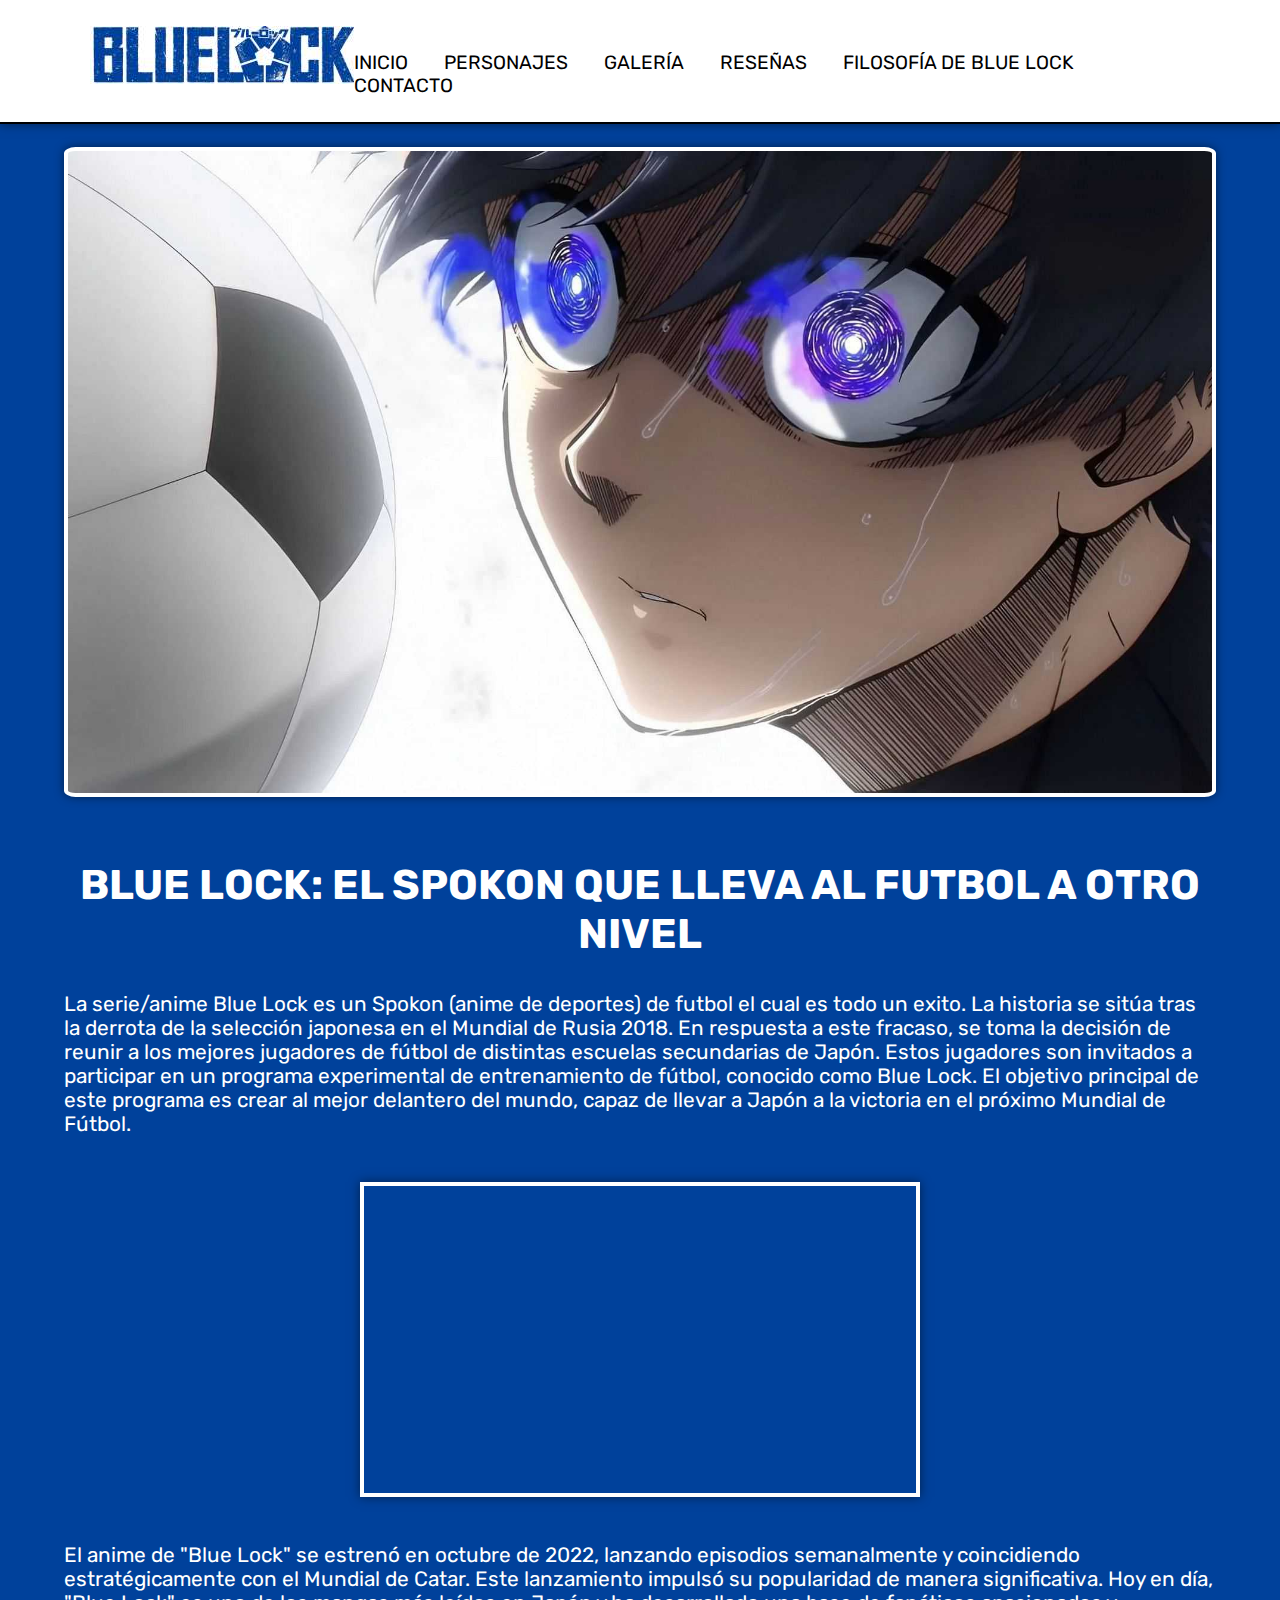
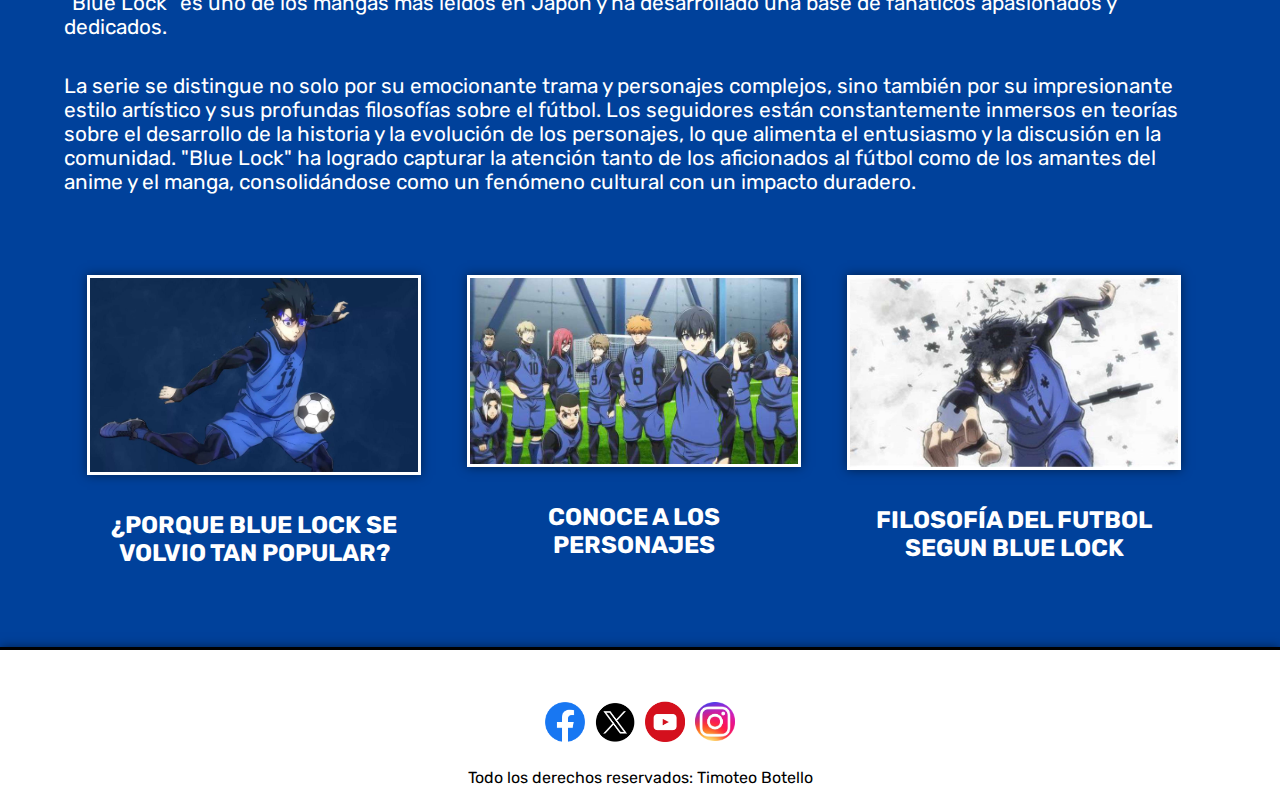
==== index.html @ 373f9c10 "2.7.3" ====
<!DOCTYPE html>
<html lang="es">
<head>
    <meta charset="UTF-8">
    <meta http-equiv="X-UA-Compatible" content="IE=edge">
    <meta name="viewport" content="width=device-width, initial-scale=1.0">
    <link href="https://fonts.googleapis.com/css2?family=Rubik&display=swap" rel="stylesheet">
    <link rel="stylesheet" href="https://cdnjs.cloudflare.com/ajax/libs/font-awesome/4.7.0/css/font-awesome.min.css">
    <link rel="stylesheet" href="css/estilos.css">
    <link rel="shortcut icon" href="./images/favicon.ico">
    <title>Blue Lock</title>
</head>
<body>
    <header>
        <div>
            <a href="index.html"><img src="images/Blue_lock_logo.jpg" alt="Logo Blue Lock"></a>
        </div>
        <a href="javascript:void(0);" class="icon" onclick="myFunction()"><i class="fa fa-bars"></i></a>
        <nav id="menu_bar" >
            <ul class="">
                <li><a href="index.html">Inicio</a></li>
                <li><a href="personajes.html">Personajes</a></li>
                <li><a href="galeria.html">Galería</a></li>
                <li><a href="resenas.html">Reseñas</a></li>
                <li><a href="filosofiabluelock.html">Filosofía de Blue Lock</a></li>
                <li><a href="contacto.html">Contacto</a></li>
            </ul>
        </nav>
    </header>
    <section>
        <article class="principal">
            <div>
                
            </div>
        </article>
        <h1>BLUE LOCK: EL SPOKON QUE LLEVA AL FUTBOL A OTRO NIVEL</h1>
        
        <article>
            <p class="texto_principal">La serie/anime Blue Lock es un Spokon (anime de deportes) de futbol el cual es todo un exito. La historia se sitúa tras la derrota de la selección japonesa en el Mundial de Rusia 2018. En respuesta a este fracaso, se toma la decisión de reunir a los mejores jugadores de fútbol de distintas escuelas secundarias de Japón. Estos jugadores son invitados a participar en un programa experimental de entrenamiento de fútbol, conocido como Blue Lock. El objetivo principal de este programa es crear al mejor delantero del mundo, capaz de llevar a Japón a la victoria en el próximo Mundial de Fútbol.</p>
        </article>

        <div class="trailer">
            <iframe width="560" height="315" src="https://www.youtube.com/embed/zZNHG3jP8a0?si=mH6N3U-dFlSuNurI" title="YouTube video player" frameborder="0" allow="accelerometer; autoplay; clipboard-write; encrypted-media; gyroscope; picture-in-picture; web-share" referrerpolicy="strict-origin-when-cross-origin" allowfullscreen></iframe>
        </div>

        <article>
            <p class="texto_secundario">El anime de "Blue Lock" se estrenó en octubre de 2022, lanzando episodios semanalmente y coincidiendo estratégicamente con el Mundial de Catar. Este lanzamiento impulsó su popularidad de manera significativa. Hoy en día, "Blue Lock" es uno de los mangas más leídos en Japón y ha desarrollado una base de fanáticos apasionados y dedicados.</p>

            <p class="texto_secundario">La serie se distingue no solo por su emocionante trama y personajes complejos, sino también por su impresionante estilo artístico y sus profundas filosofías sobre el fútbol. Los seguidores están constantemente inmersos en teorías sobre el desarrollo de la historia y la evolución de los personajes, lo que alimenta el entusiasmo y la discusión en la comunidad.

            "Blue Lock" ha logrado capturar la atención tanto de los aficionados al fútbol como de los amantes del anime y el manga, consolidándose como un fenómeno cultural con un impacto duradero.    
            </p>
        </article>

        <article class="secundario">
            <div>
                <a href="resenas.html">
                    <img src="images/Isagi_Yoichi_pateando.jpg" alt="Isagi Yoichi pateando un balon de futbol.">
                    <h4>¿Porque Blue Lock se volvio tan popular?</h4>
                </a>
            </div>
            <div>
                <a href="personajes.html">
                    <img src="images/Equipo_Z.jpg" alt="El Equipo Z de Blue Lock completo.">
                    <h4>Conoce a los personajes</h4>
                </a>
            </div>
            <div>
                <a href="filosofiabluelock.html">
                    <img src="images/Isagi_rompecabezas.jpg" alt="Isagi Yoichi resolviendo su rompecabezas mental">
                    <h4>Filosofía del futbol segun Blue Lock</h4>
                </a>
            </div>
        </article>
    </section>
    <footer>
        <a href="https://www.facebook.com/groups/487304850146286/" target="_blank">
            <img src="images/redes/facebook.png" alt="Facebook">
        </a>
        <a href="https://x.com/bluelock_pr" target="_blank">
            <img src="images/redes/X.png" alt="Twitter">
        </a>
        <a href="https://www.youtube.com/watch?v=0bR8i-__Jtg" target="_blank">
            <img src="images/redes/youtube.png" alt="Youtube">
        </a>
        <a href="https://www.instagram.com/bluelockoffical/?hl=es" target="_blank">
            <img src="images/redes/instagram.png" alt="Instagram">
        </a>
        
        <div class="derecho_autor">
            <p>Todo los derechos reservados: Timoteo Botello</p>
        </div>
    </footer>
    <script type="text/javascript">
        function myFunction() {
          var x = document.getElementById("menu_bar");
          if (x.className === "") {
            x.className += " responsive";
          } else {
            x.className = "";
          }
        }
    </script>
</body>
</html>
---- css/estilos.css ----
* {
	padding: 0px;
	margin: 0px;
	box-sizing: border-box;
}
body{
	font-family: 'Rubik', sans-serif;
	background-color: #00419B;
	
}
header{
	padding-top: 2%;
	padding-right: 7%;
	padding-bottom: 2%;
	padding-left: 7%;
	width: 100%;
	height: 80%;
	margin: 0 auto;
	display: flex;
	justify-content: space-between;
	background-color: #ffffff;
	border-block-end: 2px solid rgb(0, 0, 0); 
    box-shadow: 0 0 10px rgba(0, 0, 0, 0.5);
}	

nav ul{
	margin-top: 3%;
}

nav ul li{
	display: inline-block;
}


nav ul li a{
	font-size: 1.2rem;
	padding-right: 2rem;
	text-transform: uppercase;
}
nav ul li a:hover{
	text-decoration: underline;
	font-weight: 800;
}
a{
	text-decoration: none;
	color: #000000;
}
.icon { display: none; }
section{
	max-width: 1300px;
	width: 90%;
	margin-left: auto;
	margin-right: auto;
	color: #ffffff;
}
.principal{
	width: 100%;
	height: 650px;
	margin: 2% auto;
	background-image: url(../images/Blue_Lock_fondo.jpg);
	background-size: cover;
	background-repeat: no-repeat;
	display: flex;
	justify-content: center;
	align-items: center;
	color:#000;
	border: 4px solid white; 
    box-shadow: 0 0 10px rgba(0, 0, 0, 0.5);
	border-radius: 1%;

	
}
/*.principal div h2{
	display: none;

}*/

h1{
	font-size: 2.6rem;
	text-align: center;
	margin-top: 1.5em;
}

.texto_principal{
	font-size: 1.3rem;
	margin: 3% auto;
}

.trailer {
	display: flex;
	justify-content: center;
	align-items: center;
	
}

.trailer iframe {
	margin: 1% auto;
	width: 560px; 
	height: 315px; 
	border: 4px solid white; 
    box-shadow: 0 0 10px rgba(0, 0, 0, 0.5);
	
}


.texto_secundario{
	font-size: 1.3rem;
	margin: 3% auto;
}

.secundario{
	margin: 5% auto;
	display: flex;
}

.secundario div{
	width: 33%;
	padding: 2%;
	text-align: center;
	
	
}
.secundario div a img{
	width: 100%;
	margin-bottom: 2rem;
	height: auto; 
    object-fit: cover; 
    max-height: 200px;
	border: 3px solid white; 
    box-shadow: 0 0 10px rgba(0, 0, 0, 0.5);
	
}

.secundario div a img:hover{
	opacity: 1;
	border: 3px solid rgb(2, 2, 2); 
    box-shadow: 0 0 10px rgba(0, 0, 0, 0.5);
}

.galeria{
	margin: 5% auto;
	display: flex;
	flex-wrap: wrap;
	justify-content: center;
	gap: 0.5%;
}

.galeria a {
    flex: 1 1 23%;
    margin: 0.5%; /* Margen para dar espacio entre las imágenes */
    box-sizing: border-box; 
    text-align: center;
    max-width: 23%; 
}

.galeria a img {
    width: 100%;
    height: auto;
    object-fit: cover;
    max-height: 300px; 
    border: 3px solid white;
    box-shadow: 0 0 10px rgba(0, 0, 0, 0.5);
}

.galeria a img:hover{
	opacity: 1;
	border: 3px solid rgb(2, 2, 2); 
    box-shadow: 0 0 10px rgba(0, 0, 0, 0.5);
}

h4{
	font-size: 1.5rem;
	text-transform: uppercase;
	color: #ffffff;
}

.personaje {
	overflow: auto;
	border: 3px solid rgb(2, 2, 2); 
    box-shadow: 0 0 10px rgba(0, 0, 0, 0.5);
	padding: 2%;
	background-color: white;
	color: #000;
	margin-bottom: 5%;
	border-radius: 1%;
}

.personaje:hover{
	transform: scale(0.99);
	opacity: 1;
	border: 4px solid rgb(0, 0, 0); 
    box-shadow: 0 0 7px rgb(239, 239, 239);
	border-radius: 1%;
}

.personaje h2{
	margin-bottom: 1%;
	font-size: 1.8rem;
}

.personaje img {
	float: right;
	max-width: 50%; 
	height: auto;
	margin-left: 4%; 
	margin-bottom: 4% ;
	border: 2px solid rgb(0, 0, 0); 
	border-radius: 1%;
}

.personaje p {
	text-align: left;
	font-size: 1.2rem;
}

.cara_imagen {
	display: flex;
	margin: 4% auto;
	align-items: center;
	justify-content: center;
}


.cara_imagen  img {
	width: 50%;
	margin-bottom: 2rem;
	height: auto; 
    object-fit: cover; 
   	max-height: 20%;
	border: 3px solid rgb(255, 255, 255); 
    box-shadow: 0 0 10px rgba(0, 0, 0, 0.5);
}

.valoracion {
	/*width: 85%;*/
	height: auto;
	border: 3px solid rgb(2, 2, 2); 
    box-shadow: 0 0 10px rgba(0, 0, 0, 0.5);
	padding: 1%;
	background-color: white;
	color: #000;
	margin-bottom: 5%;
	border-radius: 1%;
	margin-top: 1%;
	margin-bottom: 4%;
}

.contenedor {
    display: flex;
    align-items: center; 
}

.valoracion img {
    max-width: 15%; 
    height: auto;
    margin-right: 0.9rem;
	margin-top: -0.9rem;
}

.texto {
    display: flex;
    flex-direction: column; 
    flex: 1;
}

.critico {
    margin-bottom: 1%; /* Elimina los márgenes predeterminados */
}

.texto p {
	font-size: 1.1rem;
}

.autor {
    margin-top: 1%; 

}

.subtitulo{
	font-size: 1.8rem;
}

.centrado{
	text-align: center;
	font-size: 1.8rem;
}

strong{
	color: #000000;
}

.creadores{
	text-decoration: underline;
	
}

footer{
	width: 100%;
	height: 150px;
	display: flex;
	justify-content: center;
	align-items: center;
	background-color: #ffffff;
	border-top: 3px solid rgb(0, 0, 0); 
    box-shadow: 0 0 10px rgba(0, 0, 0, 0.5);
	padding: 20px;
	position: relative;
}


footer a {
    margin: 0 5px ; 
}

footer img{
	max-width: 2.5rem;
	width: 100%;
	height: auto;
	margin-right: .5%;
	
}



footer img:hover {
	transform: scale(1.4);
}

.arreglo_footer img{
	max-width: 2.5rem;
	width: 100%;
	height: 40px;
	margin-right: .5%;
}

.derecho_autor {
    position: absolute;
    bottom: 10px; 
    left: 50%; 
    text-align: center; 
    width: 100%; 
    margin-left: -50%; 
}



.form{
	width:100%;
	height:440px;
	background:#e6e6e6;
	border-radius:8px;
	box-shadow:0 0 40px -10px #000;
	margin:calc(1vh) auto;
	padding:10px 30px;
	box-sizing:border-box;
	font-family:'Montserrat',sans-serif;
	font-size: 14px;
	position:relative
}

h3.contacto{
	margin:10px 0;
	padding-bottom:10px;
	width:150px;
	color:#78788c;
	border-bottom:3px solid #78788c;
	font-size: large;
}

input{
	width:100%;
	margin-top: 30px;
	padding:10px;
	box-sizing:border-box;
	background:none;
	outline:none;
	resize:none;
	border:0;
	transition:all .3s;
	border-bottom:2px solid #bebed2
}

input:focus{
	border-bottom:2px solid #78788c
}

button{
	padding:8px 12px;
	margin:50px 0 0;
	border:2px solid #78788c;
	background:0;color:#5a5a6e;
	cursor:pointer;
	transition:all .3s;
}

button:hover{
	background:#78788c;
	color:#fff;
}

div.pie_contacto{
	position:absolute;
	bottom:-15px;
	right:30%;
	background:#50505a;
	color:#fff;
	width:420px;
	padding:16px 4px 16px 0;
	border-radius:6px;
	box-shadow:10px 10px 40px -14px #000;
}

div.pie_contacto span{
	margin:0 5px 0 15px;
}

@media (max-width: 480px) { 
header{
	align-items: center;
	justify-content: space-around;
	flex-wrap: wrap;
	background-color: #ffffff;
	position: sticky;
	top: 0;
	z-index: 1;
}
header div, header a {
	flex: 1 0 50%;
}
header nav {
	flex-basis: 100%;
}
.icon {
	display: block;
	padding-right: 0.6rem;
	text-align: right;
}
nav ul {
	display: none;
}
nav.responsive ul {
	display: block;
}
nav.responsive ul li {
	display: block;
	text-align: center;
	padding: 0.5rem;
}
nav.responsive ul li a {
	padding-right: 0;
}
section{
	max-width: 480px;
	width: 100%;
	margin-left: auto;
	margin-right: auto;
}
.principal{
	height: 250px;
	padding: 10%;
}
.secundario{
	margin-top: 1%;
	display: block;
}
.secundario div{
	margin-right: auto;
	margin-left: auto;
	width: 90%;
}
.secundario div a img{
	margin-bottom: 1rem;
}

.personaje {
	margin-bottom: 8%;
	margin-left: 3%;
	margin-right: 3%;
	margin-top: 8%;
}

.personaje img {
	float: none;
	max-width: 90%; 
	margin: 0 0 8% auto 7%; 
}
.personaje p {
	text-align: left; 
	margin-top: 3%; 
	margin-bottom: 3%;
	margin-left: 2%;
}

h2{
	font-size: 1rem;
}
h4{
	font-size: 1rem;
}
footer{
	height: 80px;
	justify-content: space-evenly;
}
footer img{
	max-width: 3rem;
}
}
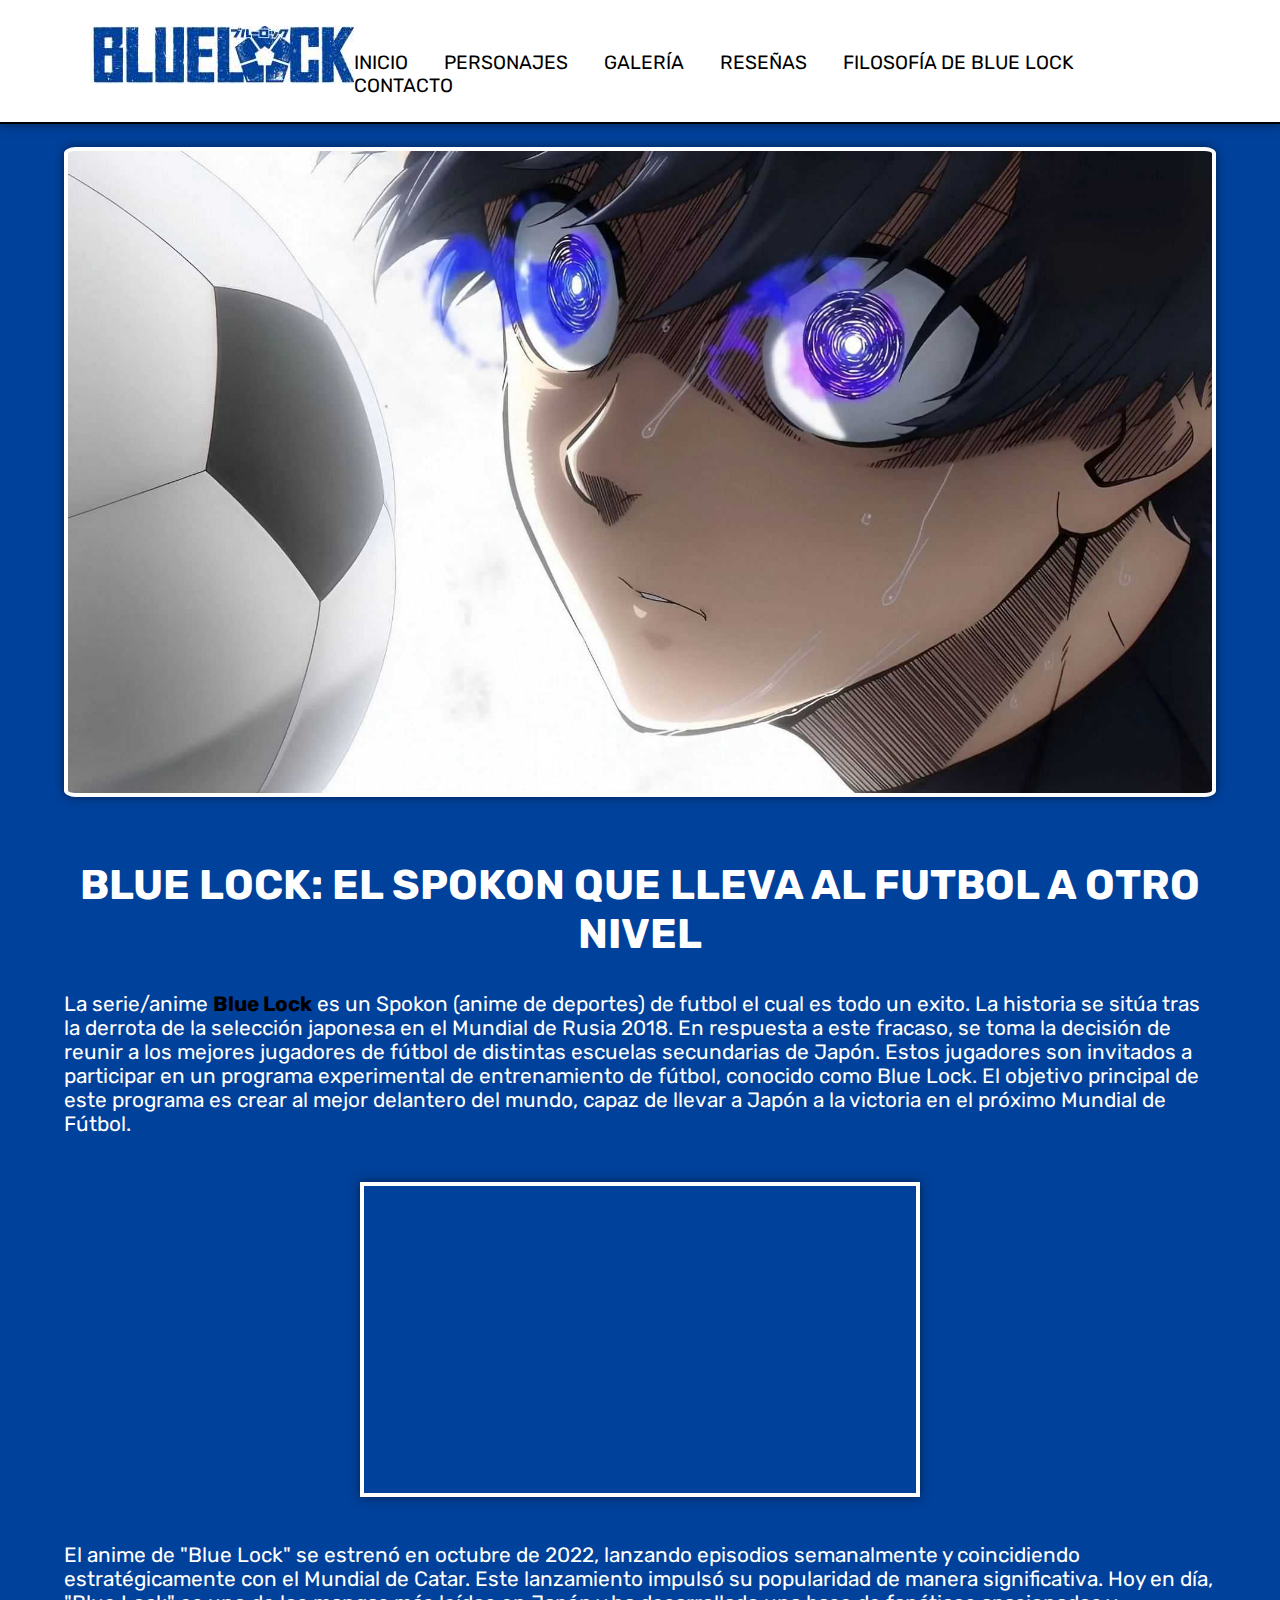
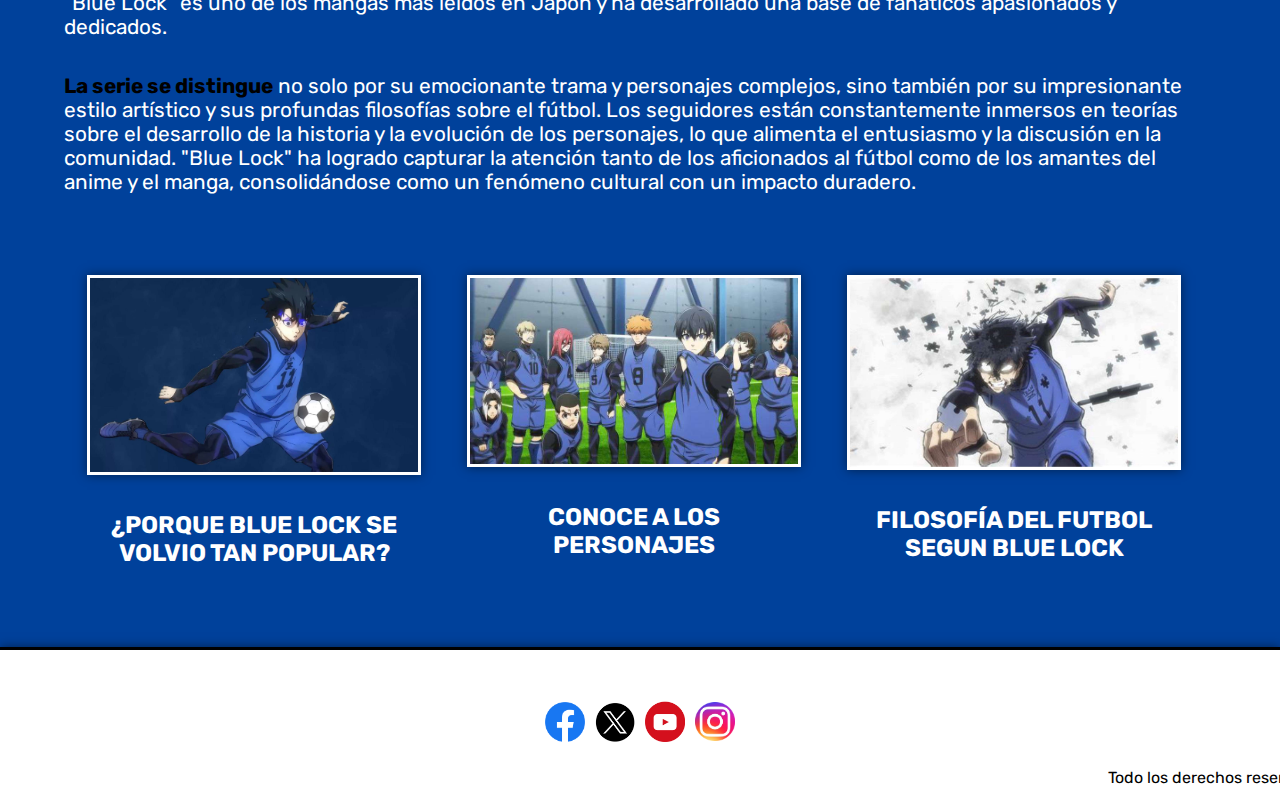
==== commit bb400344: "2.8.1" ====
--- a/index.html
+++ b/index.html
@@ -12,7 +12,7 @@
 </head>
 <body>
     <header>
-        <div>
+        <div class="logo">
             <a href="index.html"><img src="images/Blue_lock_logo.jpg" alt="Logo Blue Lock"></a>
         </div>
         <a href="javascript:void(0);" class="icon" onclick="myFunction()"><i class="fa fa-bars"></i></a>
@@ -36,7 +36,7 @@
         <h1>BLUE LOCK: EL SPOKON QUE LLEVA AL FUTBOL A OTRO NIVEL</h1>
         
         <article>
-            <p class="texto_principal">La serie/anime Blue Lock es un Spokon (anime de deportes) de futbol el cual es todo un exito. La historia se sitúa tras la derrota de la selección japonesa en el Mundial de Rusia 2018. En respuesta a este fracaso, se toma la decisión de reunir a los mejores jugadores de fútbol de distintas escuelas secundarias de Japón. Estos jugadores son invitados a participar en un programa experimental de entrenamiento de fútbol, conocido como Blue Lock. El objetivo principal de este programa es crear al mejor delantero del mundo, capaz de llevar a Japón a la victoria en el próximo Mundial de Fútbol.</p>
+            <p class="texto_principal">La serie/anime <strong>Blue Lock</strong> es un Spokon (anime de deportes) de futbol el cual es todo un exito. La historia se sitúa tras la derrota de la selección japonesa en el Mundial de Rusia 2018. En respuesta a este fracaso, se toma la decisión de reunir a los mejores jugadores de fútbol de distintas escuelas secundarias de Japón. Estos jugadores son invitados a participar en un programa experimental de entrenamiento de fútbol, conocido como Blue Lock. El objetivo principal de este programa es crear al mejor delantero del mundo, capaz de llevar a Japón a la victoria en el próximo Mundial de Fútbol.</p>
         </article>
 
         <div class="trailer">
@@ -46,7 +46,7 @@
         <article>
             <p class="texto_secundario">El anime de "Blue Lock" se estrenó en octubre de 2022, lanzando episodios semanalmente y coincidiendo estratégicamente con el Mundial de Catar. Este lanzamiento impulsó su popularidad de manera significativa. Hoy en día, "Blue Lock" es uno de los mangas más leídos en Japón y ha desarrollado una base de fanáticos apasionados y dedicados.</p>
 
-            <p class="texto_secundario">La serie se distingue no solo por su emocionante trama y personajes complejos, sino también por su impresionante estilo artístico y sus profundas filosofías sobre el fútbol. Los seguidores están constantemente inmersos en teorías sobre el desarrollo de la historia y la evolución de los personajes, lo que alimenta el entusiasmo y la discusión en la comunidad.
+            <p class="texto_secundario"><strong>La serie se distingue</strong> no solo por su emocionante trama y personajes complejos, sino también por su impresionante estilo artístico y sus profundas filosofías sobre el fútbol. Los seguidores están constantemente inmersos en teorías sobre el desarrollo de la historia y la evolución de los personajes, lo que alimenta el entusiasmo y la discusión en la comunidad.
 
             "Blue Lock" ha logrado capturar la atención tanto de los aficionados al fútbol como de los amantes del anime y el manga, consolidándose como un fenómeno cultural con un impacto duradero.    
             </p>
--- a/css/estilos.css
+++ b/css/estilos.css
@@ -22,6 +22,10 @@
 	border-block-end: 2px solid rgb(0, 0, 0); 
     box-shadow: 0 0 10px rgba(0, 0, 0, 0.5);
 }	
+
+.logo img:hover{
+	transform: scale(1.1);
+}
 
 nav ul{
 	margin-top: 3%;
@@ -213,6 +217,71 @@
 	font-size: 1.2rem;
 }
 
+.contenedor-filosofias {
+    display: flex;
+    flex-wrap: wrap; 
+    justify-content: space-around;
+    gap: 2%; /* Añade un margen entre las cajitas */
+     
+}
+
+.filosofia {
+    width: 48%; 
+    border: 3px solid rgb(2, 2, 2); 
+    box-shadow: 0 0 10px rgba(0, 0, 0, 0.5);
+    padding: 2%;
+    background-color: white;
+    color: #000;
+    margin-bottom: 4%;
+    border-radius: 1%;
+    text-align: center;
+    box-sizing: border-box; 
+	position: relative;
+}
+
+.filosofia:hover{
+	transform: scale(1.06);
+}
+
+.filosofia img{
+	
+	width: 100%;
+	margin-bottom: 2rem;
+	height: auto; 
+    object-fit: cover; 
+   	max-height: 80%;
+	border: 3px solid rgb(0, 0, 0); 
+    box-shadow: 0 0 10px rgba(0, 0, 0, 0.5);
+}
+
+
+
+.filosofia h2{
+	
+}
+
+.filosofia p {
+	text-align: left;
+}
+
+.filosofia .leer-mas {
+    display: block;
+    margin: 1rem auto 0; 
+    padding: 0.5rem 1rem;
+    background-color: #000000; 
+    color: white;
+    border: none;
+    border-radius: 0.25rem;
+    cursor: pointer;
+    text-align: center;
+    text-decoration: none;
+}
+
+.filosofia .leer-mas:hover {
+    background-color: #000000; 
+	
+}
+
 .cara_imagen {
 	display: flex;
 	margin: 4% auto;
@@ -339,14 +408,20 @@
     left: 50%; 
     text-align: center; 
     width: 100%; 
-    margin-left: -50%; 
-}
-
-
+    
+}
+
+.forma_formulario {
+    margin: 1% auto;
+    display: flex;
+    align-items: center;
+    justify-content: center;
+    gap: 2%; /* Añade un margen entre el formulario y la imagen */
+}
 
 .form{
-	width:100%;
-	height:440px;
+	width:50%;
+	height: 440px;
 	background:#e6e6e6;
 	border-radius:8px;
 	box-shadow:0 0 40px -10px #000;
@@ -358,12 +433,32 @@
 	position:relative
 }
 
+.imagen { /* Modificación: nueva clase para estilizar la imagen */
+    width: 40%; /* Modificación: Ajusta el ancho de la imagen */
+    max-height: 455px;
+    border: 3px solid white; 
+    box-shadow: 0 0 10px rgba(0, 0, 0, 0.5);
+    object-fit: cover;
+}
+
+.imagen:hover { /* Modificación: Añadido hover effect para la imagen */
+    opacity: 1;
+    border: 3px solid rgb(2, 2, 2); 
+    box-shadow: 0 0 10px rgba(0, 0, 0, 0.5);
+}
+
+.imagen img:hover {
+    opacity: 1;
+    border: 3px solid rgb(2, 2, 2); 
+    box-shadow: 0 0 10px rgba(0, 0, 0, 0.5);
+}
+
 h3.contacto{
 	margin:10px 0;
 	padding-bottom:10px;
 	width:150px;
-	color:#78788c;
-	border-bottom:3px solid #78788c;
+	color:#000000;
+	border-bottom:3px solid #000000;
 	font-size: large;
 }
 
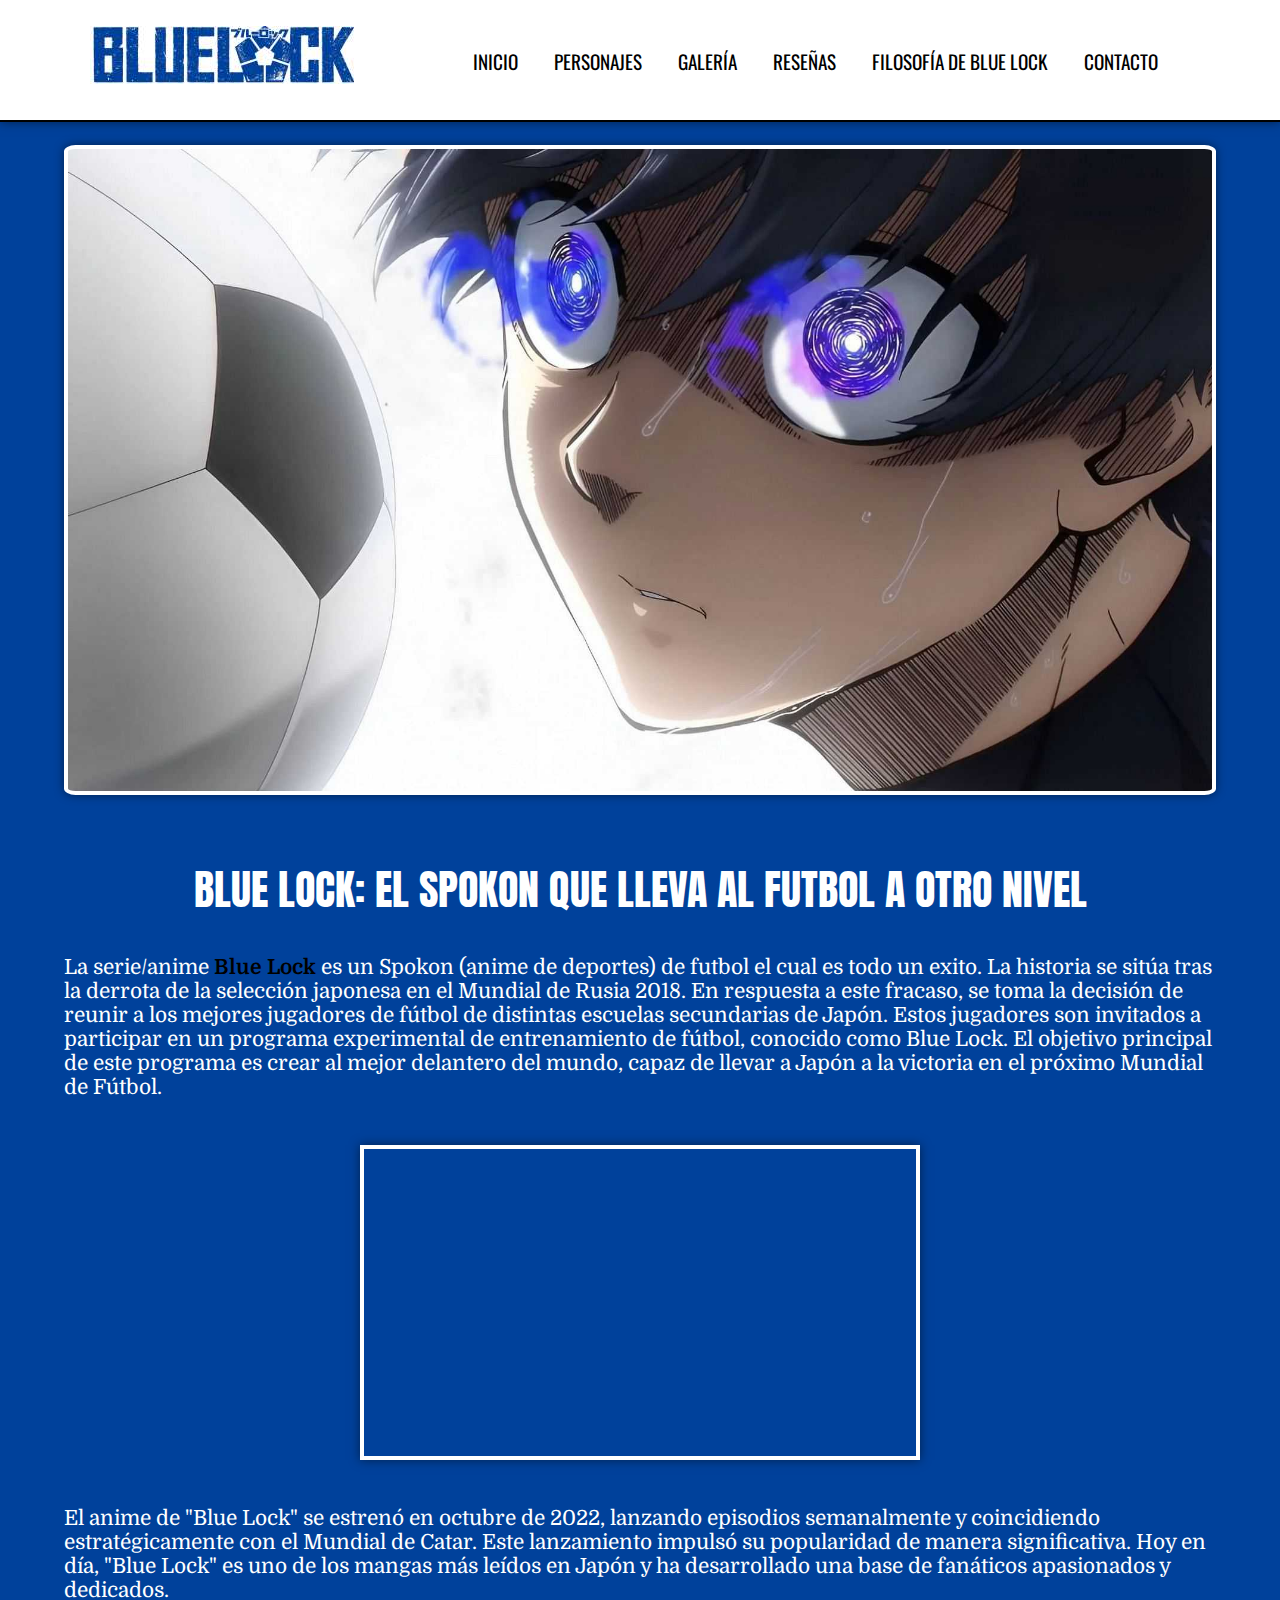
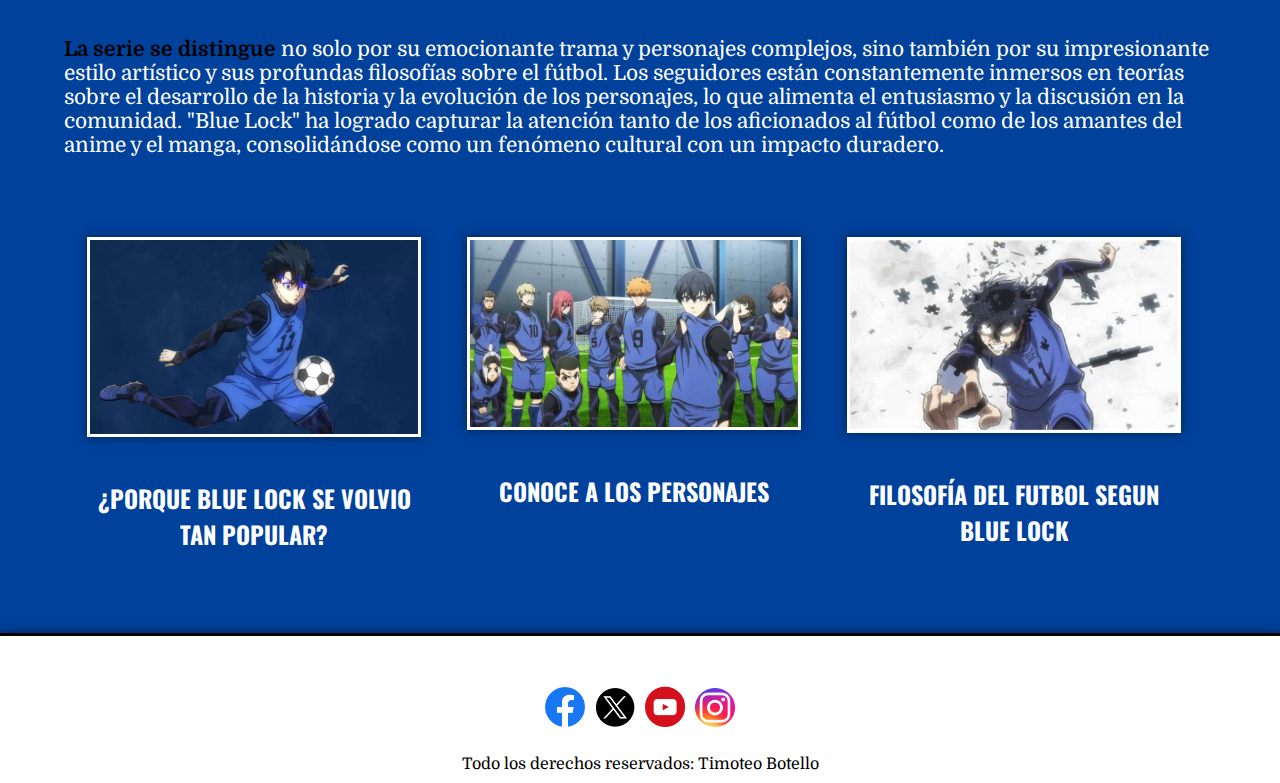
==== commit 56837109: "2.9.1" ====
--- a/index.html
+++ b/index.html
@@ -6,6 +6,9 @@
     <meta name="viewport" content="width=device-width, initial-scale=1.0">
     <link href="https://fonts.googleapis.com/css2?family=Rubik&display=swap" rel="stylesheet">
     <link rel="stylesheet" href="https://cdnjs.cloudflare.com/ajax/libs/font-awesome/4.7.0/css/font-awesome.min.css">
+    <link rel="preconnect" href="https://fonts.googleapis.com">
+    <link rel="preconnect" href="https://fonts.gstatic.com" crossorigin>
+    <link href="https://fonts.googleapis.com/css2?family=Anton&family=Domine:wght@400..700&family=Oswald:wght@200..700&display=swap" rel="stylesheet">
     <link rel="stylesheet" href="css/estilos.css">
     <link rel="shortcut icon" href="./images/favicon.ico">
     <title>Blue Lock</title>
--- a/css/estilos.css
+++ b/css/estilos.css
@@ -4,9 +4,12 @@
 	box-sizing: border-box;
 }
 body{
-	font-family: 'Rubik', sans-serif;
+	/*font-family: 'Rubik', sans-serif;*/
 	background-color: #00419B;
-	
+	font-family: "Domine", serif;
+	font-optical-sizing: auto;
+	font-weight: weight;
+	font-style: normal;
 }
 header{
 	padding-top: 2%;
@@ -48,6 +51,11 @@
 a{
 	text-decoration: none;
 	color: #000000;
+	font-family: "Oswald", sans-serif;
+	font-optical-sizing: auto;
+	font-weight: weight;
+	font-style: normal;
+	font-size: 2.4rem;
 }
 .icon { display: none; }
 section{
@@ -74,6 +82,42 @@
 
 	
 }
+
+.principal_filosofia{
+	width: 100%;
+	height: 650px;
+	margin: 2% auto;
+	background-image: url(../images/Yoichi_Isagi_Cara_Pensando.jpg);
+	background-size: cover;
+	background-repeat: no-repeat;
+	display: flex;
+	justify-content: center;
+	align-items: center;
+	color:#000;
+	border: 4px solid white; 
+    box-shadow: 0 0 10px rgba(0, 0, 0, 0.5);
+	border-radius: 1%;
+
+	
+}
+.principal_personaje{
+	width: 100%;
+	height: 650px;
+	margin: 2% auto;
+	background-image: url(../images/Yoichi_Isagi_Enojado.jpg);
+	background-size: cover;
+	background-repeat: no-repeat;
+	display: flex;
+	justify-content: center;
+	align-items: center;
+	color:#000;
+	border: 4px solid white; 
+    box-shadow: 0 0 10px rgba(0, 0, 0, 0.5);
+	border-radius: 1%;
+
+	
+}
+
 /*.principal div h2{
 	display: none;
 
@@ -83,6 +127,9 @@
 	font-size: 2.6rem;
 	text-align: center;
 	margin-top: 1.5em;
+	font-family: "Anton", sans-serif;
+  font-weight: 400;
+  font-style: normal;
 }
 
 .texto_principal{
@@ -147,6 +194,7 @@
 	flex-wrap: wrap;
 	justify-content: center;
 	gap: 0.5%;
+	
 }
 
 .galeria a {
@@ -155,6 +203,7 @@
     box-sizing: border-box; 
     text-align: center;
     max-width: 23%; 
+	
 }
 
 .galeria a img {
@@ -164,6 +213,7 @@
     max-height: 300px; 
     border: 3px solid white;
     box-shadow: 0 0 10px rgba(0, 0, 0, 0.5);
+	border-radius: 8%;
 }
 
 .galeria a img:hover{
@@ -408,7 +458,12 @@
     left: 50%; 
     text-align: center; 
     width: 100%; 
-    
+	margin-left: -50%;
+}
+
+.titulo_contacto{
+	margin-top: 5%;
+	margin-bottom: 4%;
 }
 
 .forma_formulario {
@@ -421,7 +476,7 @@
 
 .form{
 	width:50%;
-	height: 440px;
+	height: 510px;
 	background:#e6e6e6;
 	border-radius:8px;
 	box-shadow:0 0 40px -10px #000;
@@ -430,31 +485,32 @@
 	box-sizing:border-box;
 	font-family:'Montserrat',sans-serif;
 	font-size: 14px;
-	position:relative
+	display: flex;
+    flex-direction: column;
+    justify-content: space-between;
+	margin-bottom: 4%;
 }
 
 .imagen { /* Modificación: nueva clase para estilizar la imagen */
     width: 40%; /* Modificación: Ajusta el ancho de la imagen */
     max-height: 455px;
+	height: 800px;
     border: 3px solid white; 
     box-shadow: 0 0 10px rgba(0, 0, 0, 0.5);
     object-fit: cover;
-}
-
-.imagen:hover { /* Modificación: Añadido hover effect para la imagen */
-    opacity: 1;
-    border: 3px solid rgb(2, 2, 2); 
-    box-shadow: 0 0 10px rgba(0, 0, 0, 0.5);
-}
-
-.imagen img:hover {
-    opacity: 1;
-    border: 3px solid rgb(2, 2, 2); 
-    box-shadow: 0 0 10px rgba(0, 0, 0, 0.5);
-}
+	border-radius: 70%;
+	
+}
+
+.imagen:hover {
+	transform: rotate(30Deg);
+	border: 3px solid rgb(0, 0, 0); 
+    box-shadow: 0 0 10px rgba(0, 0, 0, 0.5);
+}
+
 
 h3.contacto{
-	margin:10px 0;
+	margin:8px 0;
 	padding-bottom:10px;
 	width:150px;
 	color:#000000;
@@ -472,37 +528,47 @@
 	resize:none;
 	border:0;
 	transition:all .3s;
-	border-bottom:2px solid #bebed2
+	border-bottom:2px solid #000000;
+	
+}
+
+input::placeholder {
+    color: #000000; /* Color del placeholder */
 }
 
 input:focus{
-	border-bottom:2px solid #78788c
+	border-bottom:2px solid #000000;
 }
 
 button{
 	padding:8px 12px;
-	margin:50px 0 0;
-	border:2px solid #78788c;
-	background:0;color:#5a5a6e;
+	margin-top: 6%;
+	margin-bottom: 4%;
+	border:2px solid #000000;
+	background:0;
+	color:#000000;
 	cursor:pointer;
 	transition:all .3s;
+	width: 20%; /* Ajusta el ancho del botón */
+    max-width: 200px; /* Máximo ancho para que no sea demasiado grande */
+    display: block;
+    text-align: center;
 }
 
 button:hover{
-	background:#78788c;
+	background:#000000;
 	color:#fff;
-}
-
-div.pie_contacto{
-	position:absolute;
-	bottom:-15px;
-	right:30%;
-	background:#50505a;
-	color:#fff;
-	width:420px;
-	padding:16px 4px 16px 0;
-	border-radius:6px;
-	box-shadow:10px 10px 40px -14px #000;
+	border:2px solid #ffffff;
+}
+
+div.pie_contacto {
+    background: #000000;
+    color: #fff;
+    width: 100%; /* Asegura que el pie de contacto ocupe todo el ancho del formulario */
+    text-align: center; /* Centra el contenido del pie de contacto */
+    padding: 16px 4px;
+    border-radius: 6px;
+    box-shadow: 10px 10px 40px -14px #000;
 }
 
 div.pie_contacto span{
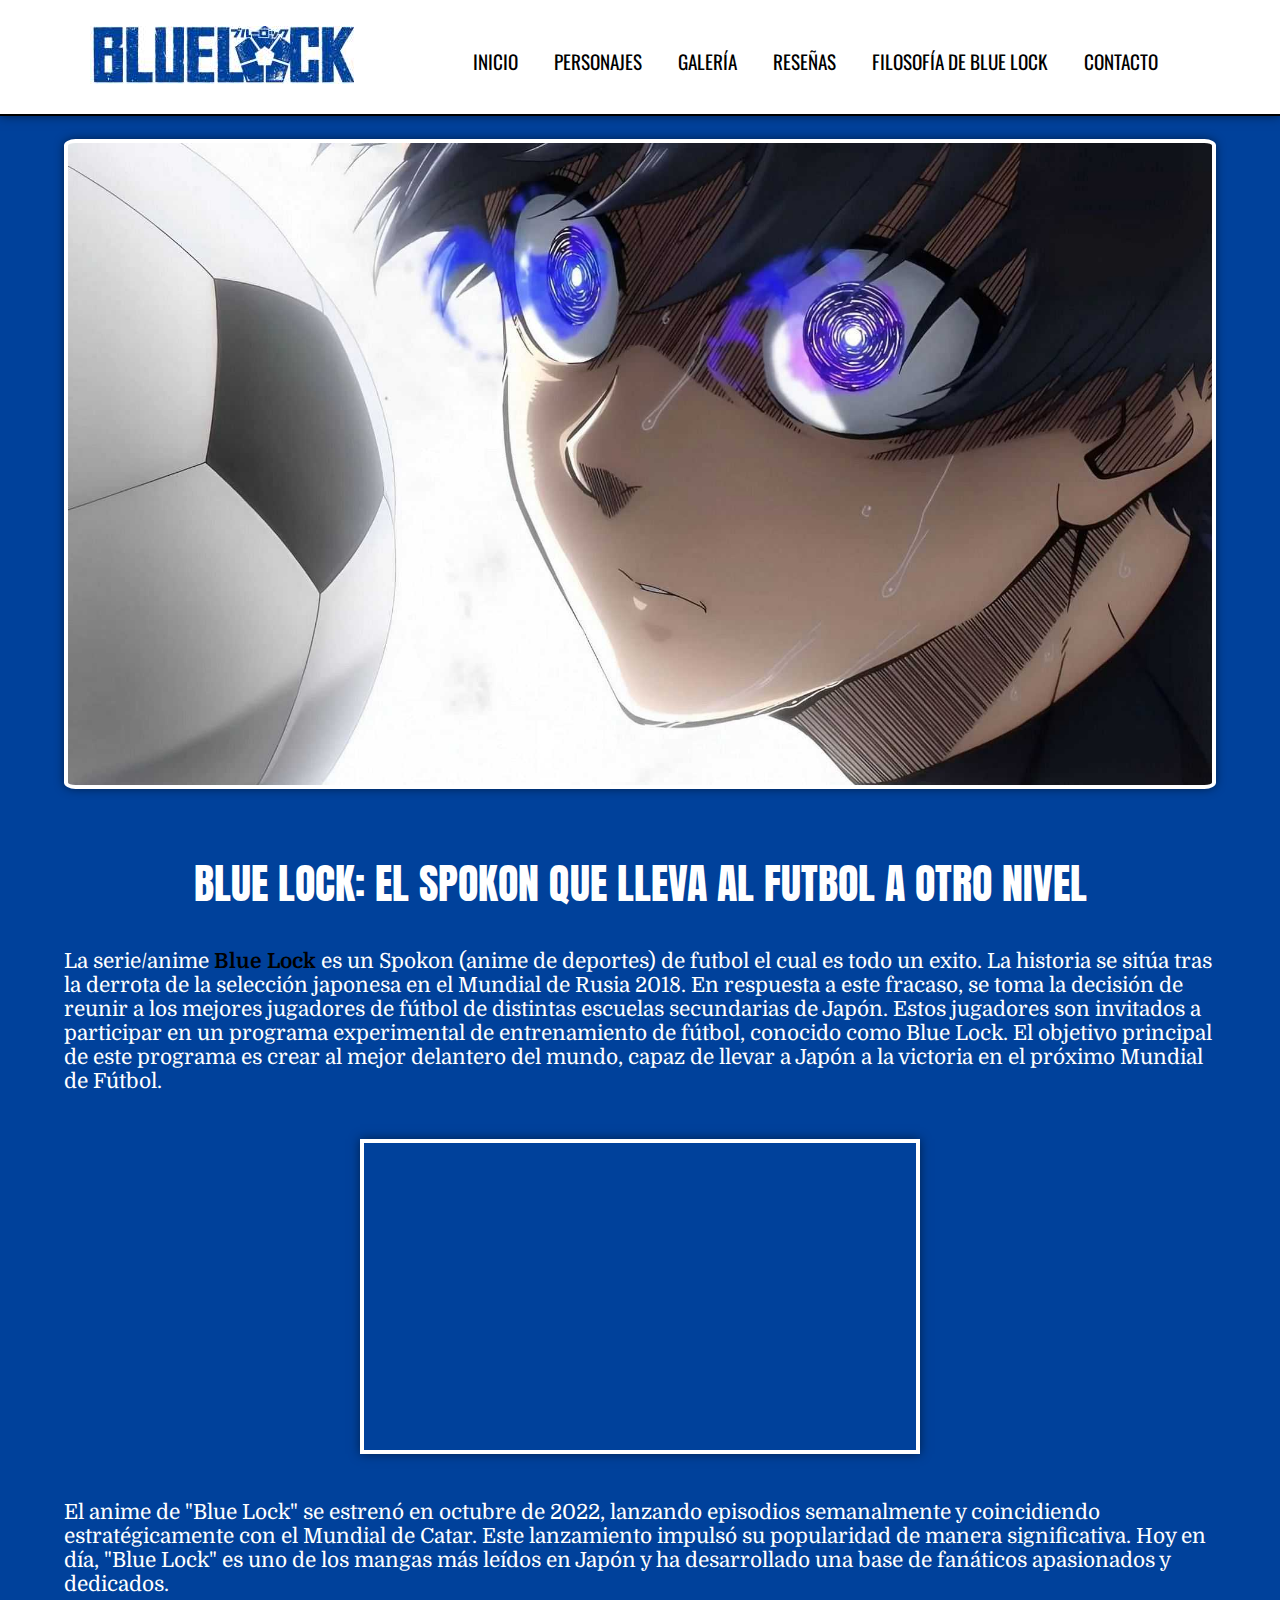
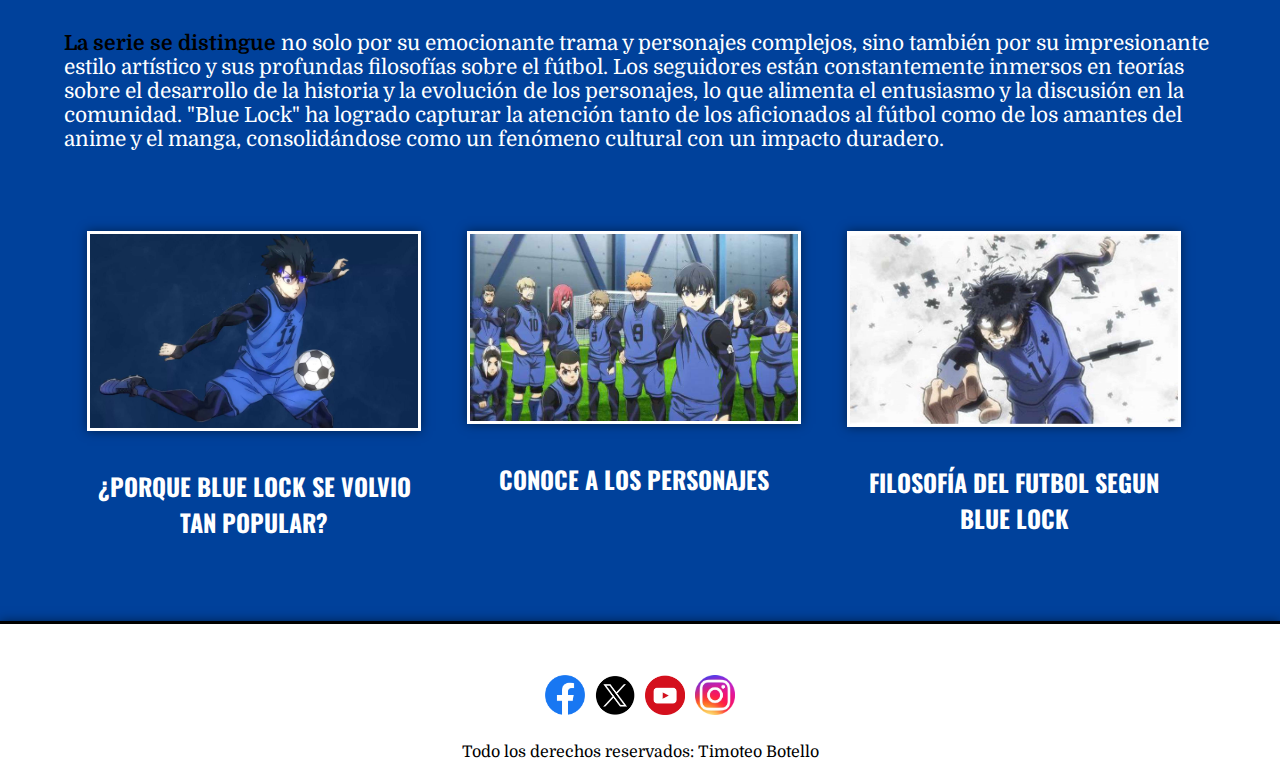
==== commit 49369dc9: "3.5" ====
--- a/index.html
+++ b/index.html
@@ -15,6 +15,7 @@
 </head>
 <body>
     <header>
+        
         <div class="logo">
             <a href="index.html"><img src="images/Blue_lock_logo.jpg" alt="Logo Blue Lock"></a>
         </div>
@@ -103,6 +104,7 @@
             x.className = "";
           }
         }
+        
     </script>
 </body>
 </html>
--- a/css/estilos.css
+++ b/css/estilos.css
@@ -24,6 +24,7 @@
 	background-color: #ffffff;
 	border-block-end: 2px solid rgb(0, 0, 0); 
     box-shadow: 0 0 10px rgba(0, 0, 0, 0.5);
+	
 }	
 
 .logo img:hover{
@@ -55,8 +56,18 @@
 	font-optical-sizing: auto;
 	font-weight: weight;
 	font-style: normal;
-	font-size: 2.4rem;
-}
+	
+}
+
+
+
+p {
+	font-family: "Domine", serif;
+	font-optical-sizing: auto;
+	font-weight: weight;
+	font-style: normal;
+}
+
 .icon { display: none; }
 section{
 	max-width: 1300px;
@@ -128,8 +139,8 @@
 	text-align: center;
 	margin-top: 1.5em;
 	font-family: "Anton", sans-serif;
-  font-weight: 400;
-  font-style: normal;
+	font-weight: 400;
+	font-style: normal;
 }
 
 .texto_principal{
@@ -181,6 +192,8 @@
     box-shadow: 0 0 10px rgba(0, 0, 0, 0.5);
 	
 }
+
+
 
 .secundario div a img:hover{
 	opacity: 1;
@@ -575,51 +588,131 @@
 	margin:0 5px 0 15px;
 }
 
-@media (max-width: 480px) { 
-header{
-	align-items: center;
-	justify-content: space-around;
-	flex-wrap: wrap;
-	background-color: #ffffff;
-	position: sticky;
-	top: 0;
-	z-index: 1;
-}
-header div, header a {
-	flex: 1 0 50%;
-}
-header nav {
-	flex-basis: 100%;
-}
-.icon {
-	display: block;
-	padding-right: 0.6rem;
-	text-align: right;
-}
-nav ul {
-	display: none;
-}
-nav.responsive ul {
-	display: block;
-}
-nav.responsive ul li {
-	display: block;
-	text-align: center;
-	padding: 0.5rem;
-}
-nav.responsive ul li a {
-	padding-right: 0;
-}
+@media (max-width: 576px) { 
+	header {
+        display: flex;
+        align-items: center;
+        justify-content: space-between;
+        padding: 0 1rem;
+        background-color: #ffffff;
+        position: sticky;
+        top: 0;
+        z-index: 1;
+        flex-wrap: wrap; 
+    }
+    
+    .logo {
+        flex: 1;
+    }
+
+    .icon {
+        display: block;
+        font-size: 30px;
+        cursor: pointer;
+        flex: 1;
+        text-align: right; 
+    }
+
+    nav {
+        display: none; 
+        width: 100%; 
+        flex-direction: column; 
+    }
+
+    nav.responsive {
+        display: flex;
+        flex-direction: column;
+        align-items: center; 
+        width: 100%; 
+        margin-top: 1rem; 
+    }
+
+    nav.responsive ul {
+        display: block; 
+        width: 100%; 
+    }
+
+    nav.responsive ul li {
+        display: block; 
+        text-align: center; 
+        padding: 0.4rem; 
+    }
+
+    nav.responsive ul li a {
+        padding-right: 0; 
+    }
+
+	
 section{
 	max-width: 480px;
 	width: 100%;
 	margin-left: auto;
 	margin-right: auto;
-}
+	
+}
+p{
+	padding: 2%;
+	text-align: left;
+	
+
+}
+
+.galeria {
+	flex-direction: column;
+	align-items: center;
+}
+
+.galeria a {
+	flex: 1 1 100%; 
+	max-width: 90%; 
+	margin: 1rem 0; 
+}
+
 .principal{
-	height: 250px;
+	height: 300px;
 	padding: 10%;
 }
+
+.principal_personaje{
+	height: 300px;
+	padding: 10%;
+}
+
+.principal_filosofia{
+	height: 300px;
+	padding: 10%;
+}
+
+.contenedor-filosofias {
+	flex-direction: column; 
+	align-items: center; 
+}
+
+.filosofia {
+	width: 90%; 
+	margin-bottom: 2rem; 
+}
+
+.filosofia img {
+	max-height: none; /* Permite que las imágenes se ajusten automáticamente */
+	height: auto;
+}
+
+.filosofia h2 {
+	text-align: center; /* Centra el texto del h2 */
+	font-size: 1.5rem; /* Aumenta el tamaño de la fuente */
+}
+
+.filosofia p {
+	text-align: left; /* Alinea el texto a la izquierda */
+}
+
+.filosofia .leer-mas {
+	text-align: center; /* Centra el texto en el botón */
+        width: auto; /* Ajusta el ancho automáticamente */
+        padding: 0.5rem 1rem;
+}
+
 .secundario{
 	margin-top: 1%;
 	display: block;
@@ -631,7 +724,100 @@
 }
 .secundario div a img{
 	margin-bottom: 1rem;
-}
+	
+}
+
+.secundario div a img:hover {
+	opacity: 1;
+	border: 3px solid rgb(2, 2, 2); 
+    box-shadow: 0 0 10px rgba(0, 0, 0, 0.5);
+}
+
+.secundario div a h4{
+	font-size: 1.4rem;
+}
+
+h1{
+	font-size: 2.8rem;
+	padding: 2%;
+	margin-top: 5%;
+}
+
+
+.trailer {
+	padding: 4%;
+	
+}
+
+
+.trailer iframe {
+	margin: 1% auto;
+	width: 360px; 
+	height: 215px; 
+	border: 4px solid white; 
+    box-shadow: 0 0 10px rgba(0, 0, 0, 0.5);
+	
+}
+
+.titulo_centrado{
+	text-align: center;
+	padding: 4%;
+}
+
+.subtitulo{
+	text-align: center;
+	
+}
+
+.cara_imagen img {
+	width: 100%; 
+	max-height: 80%; 
+	border: 3px solid rgb(0, 0, 0); 
+    box-shadow: 0 0 10px rgba(0, 0, 0, 0.5);
+	margin-bottom: 1%;
+}
+
+.valoracion {
+	display: flex;
+	flex-direction: column;
+	align-items: center; 
+	padding: 2%; 
+	margin: 2% 5% 8%;
+}
+
+.contenedor {
+	display: flex;
+	flex-direction: column; 
+	align-items: flex-start; 
+	width: 100%; 
+}
+
+.valoracion img {
+	max-width: 80%; 
+	height: auto;
+	margin: 0 auto; 
+	margin-bottom: 1rem; 
+}
+
+.critico {
+	width: 100%;
+	text-align: left; 
+	margin-bottom: 1rem; 
+	font-size: 1.4rem;
+}
+
+.texto p {
+	text-align: left; 
+	font-size: 1.2rem; 
+	margin-bottom: 1rem; 
+}
+
+.autor {
+	width: 100%;
+	text-align: left; 
+	font-size: 1.4rem;
+}
+
 
 .personaje {
 	margin-bottom: 8%;
@@ -658,11 +844,53 @@
 h4{
 	font-size: 1rem;
 }
+
+.forma_formulario {
+	display: flex;
+	flex-direction: column;
+	align-items: center;
+}
+
+.form {
+	width: 90%; 
+	margin: 2rem 0; 
+}
+
+.imagen {
+	width: 80%; 
+	height: auto; 
+	margin-top: 4%; 
+	margin-bottom: 8%;
+	border-radius: 80%; 
+	border: 3px solid rgb(255, 255, 255); 
+    box-shadow: 0 0 10px rgba(0, 0, 0, 0.5);
+}
+
+.imagen:hover {
+	transform: none;
+	border: 3px solid rgb(255, 255, 255); 
+    box-shadow: 0 0 10px rgba(0, 0, 0, 0.5);
+}
+
 footer{
-	height: 80px;
-	justify-content: space-evenly;
-}
-footer img{
-	max-width: 3rem;
-}
+	height: 150px;
+	text-align: center;
+}
+footer a {
+    margin: 0 5px ; 
+}
+
+footer img:hover {
+	transform: scale(1);
+}
+
+.derecho_autor {
+    
+    bottom: 10px; 
+    left: 68%; 
+    text-align: center; 
+    width: 100%; 
+	margin-left: -50%;
+}
+
 }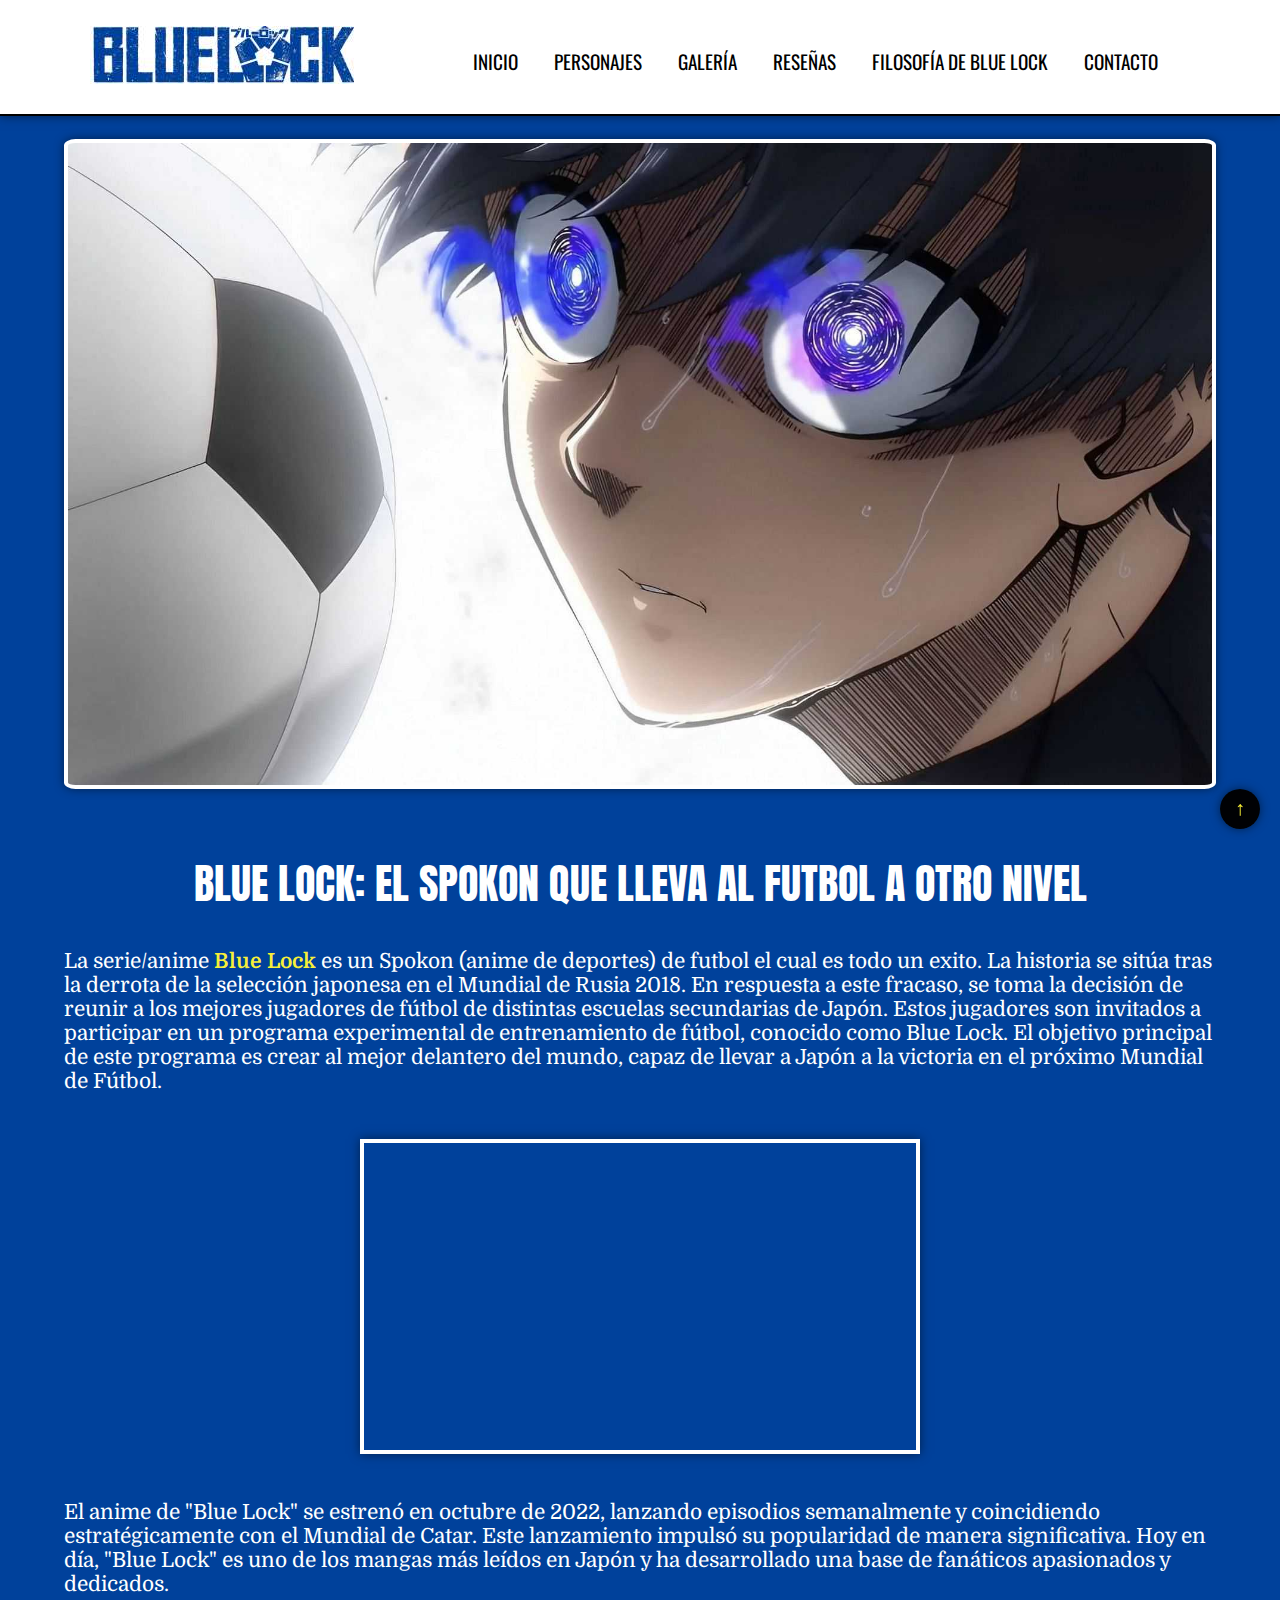
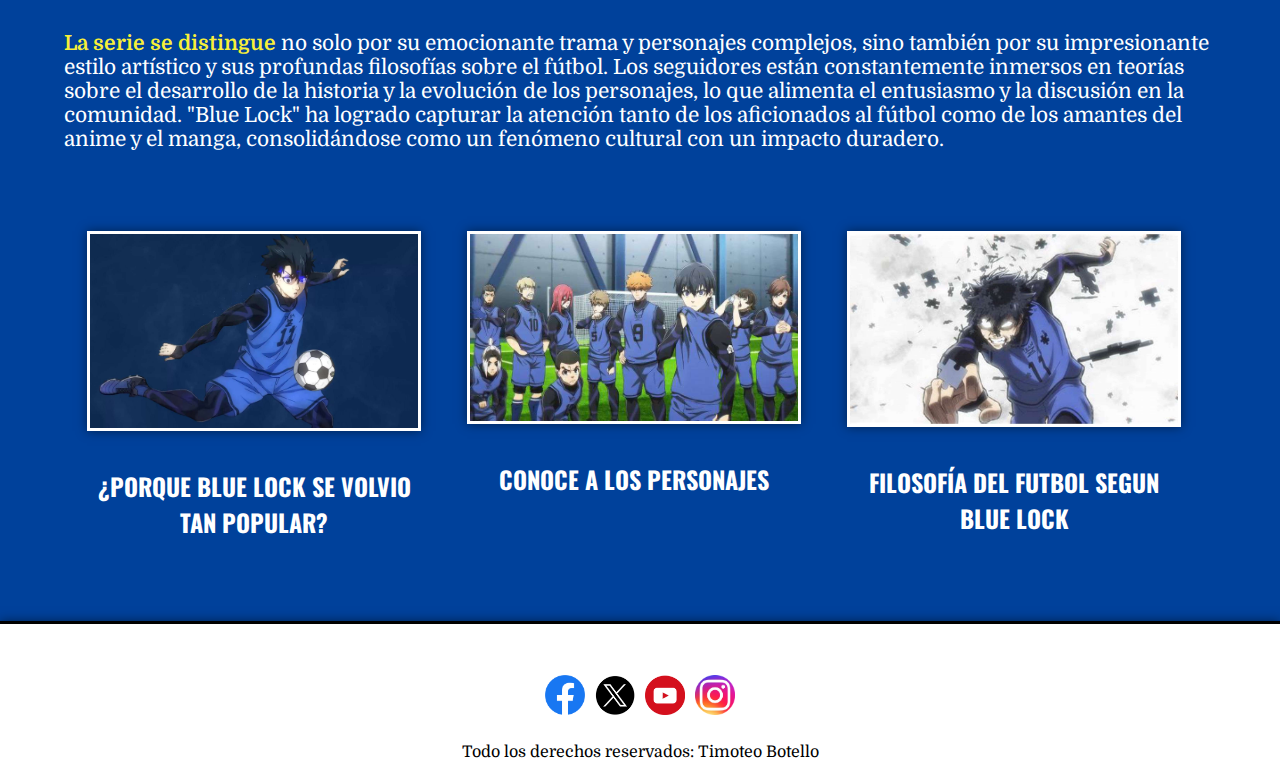
==== commit 8dba8b94: "3.7" ====
--- a/index.html
+++ b/index.html
@@ -30,6 +30,7 @@
                 <li><a href="contacto.html">Contacto</a></li>
             </ul>
         </nav>
+        
     </header>
     <section>
         <article class="principal">
@@ -95,6 +96,7 @@
             <p>Todo los derechos reservados: Timoteo Botello</p>
         </div>
     </footer>
+    <button class="scroll-to-top" onclick="scrollToTop()">↑</button>
     <script type="text/javascript">
         function myFunction() {
           var x = document.getElementById("menu_bar");
@@ -104,7 +106,9 @@
             x.className = "";
           }
         }
-        
+        function scrollToTop() {
+            window.scrollTo({ top: 0, behavior: 'smooth' });
+        }
     </script>
 </body>
 </html>
--- a/css/estilos.css
+++ b/css/estilos.css
@@ -133,6 +133,30 @@
 	display: none;
 
 }*/
+
+.scroll-to-top {
+    position: fixed;
+    bottom: 20px;
+    right: 20px;
+    width: 40px; /* Más pequeño */
+    height: 40px; /* Más pequeño */
+    background-color: #000000f9;
+    color: #fff536f9;
+    border: none;
+    border-radius: 50%;
+    text-align: center;
+    font-size: 20px;
+    cursor: pointer;
+    box-shadow: 0 0 10px rgba(0, 0, 0, 0.5);
+    z-index: 1000;
+    display: flex;
+    justify-content: center;
+    align-items: center;
+}
+
+.scroll-to-top:hover {
+    background-color: #333;
+}
 
 h1{
 	font-size: 2.6rem;
@@ -396,7 +420,7 @@
 }
 
 .critico {
-    margin-bottom: 1%; /* Elimina los márgenes predeterminados */
+    margin-bottom: 1%;
 }
 
 .texto p {
@@ -418,12 +442,18 @@
 }
 
 strong{
+	/*color: #a89292;*/
+	color: #fff536f9;
+
+}
+
+.personaje_mejorado{
 	color: #000000;
 }
 
 .creadores{
 	text-decoration: underline;
-	
+	color: #fff536fa;
 }
 
 footer{
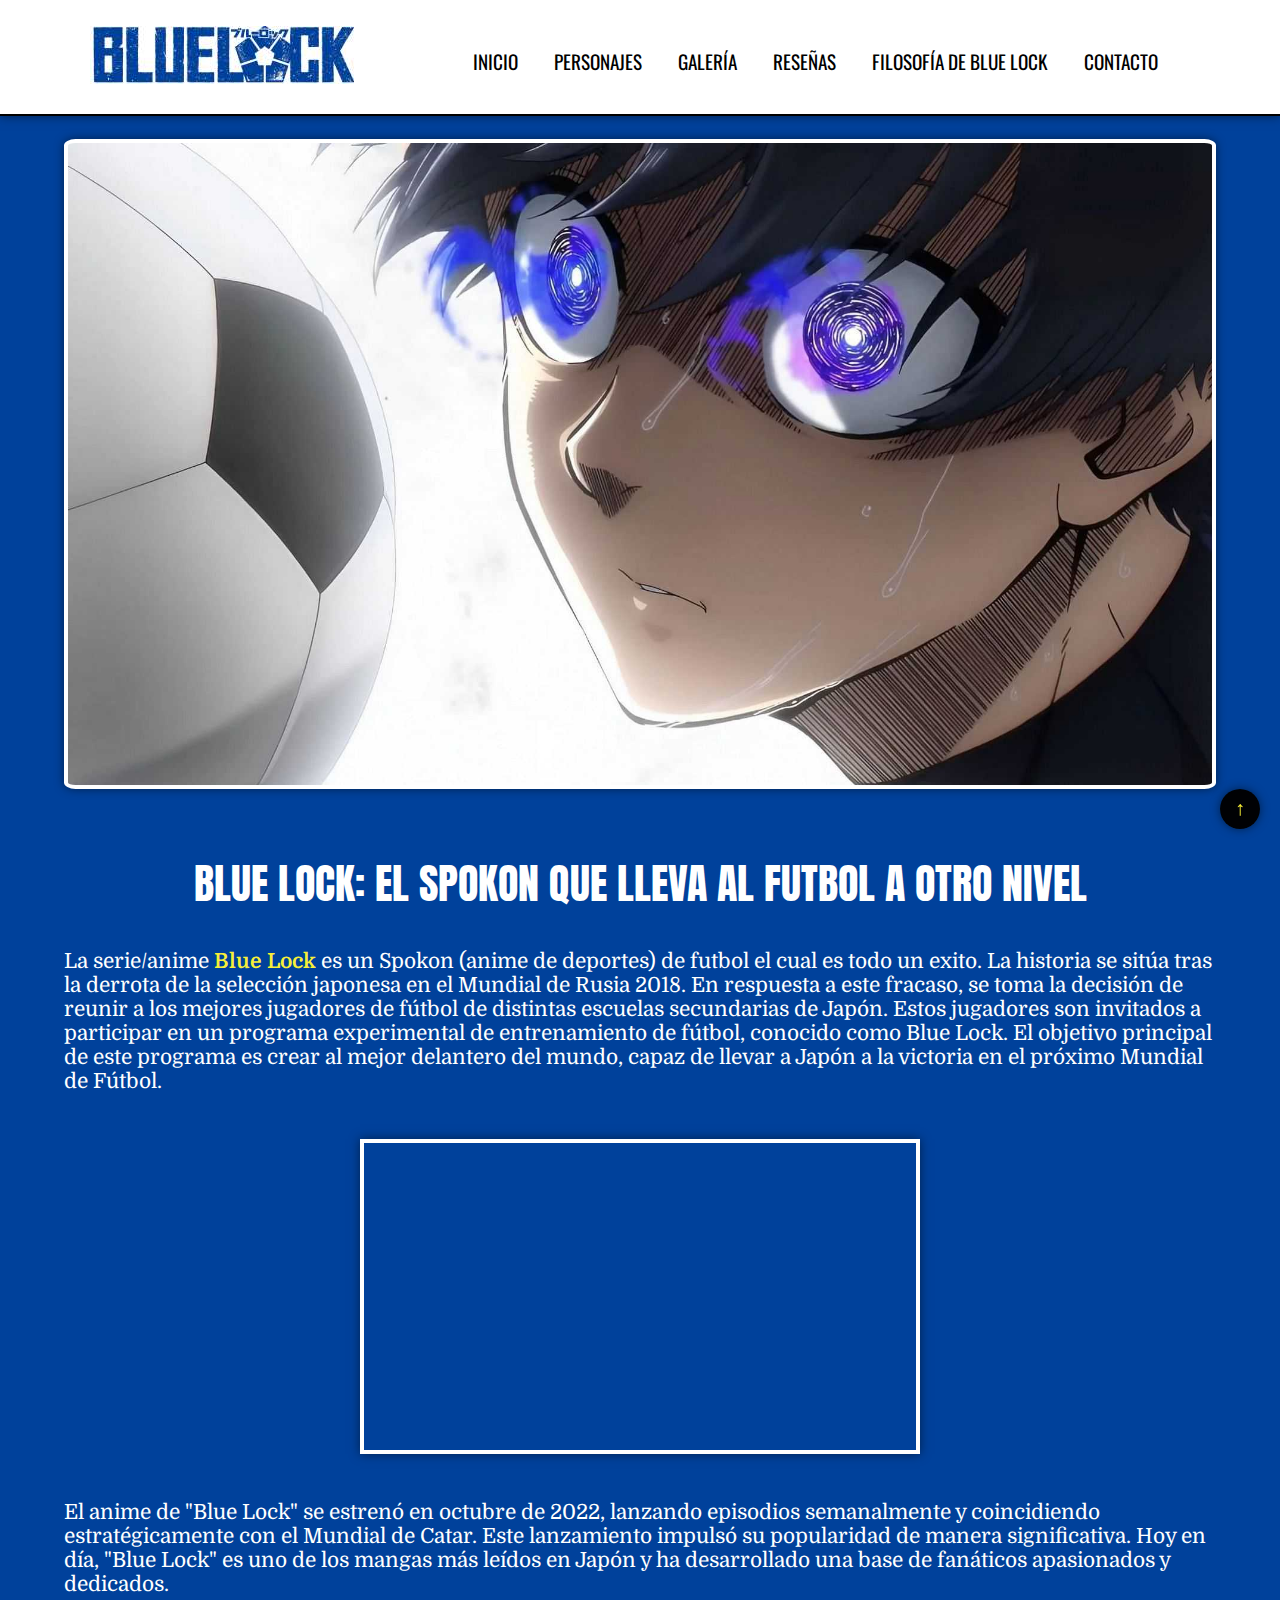
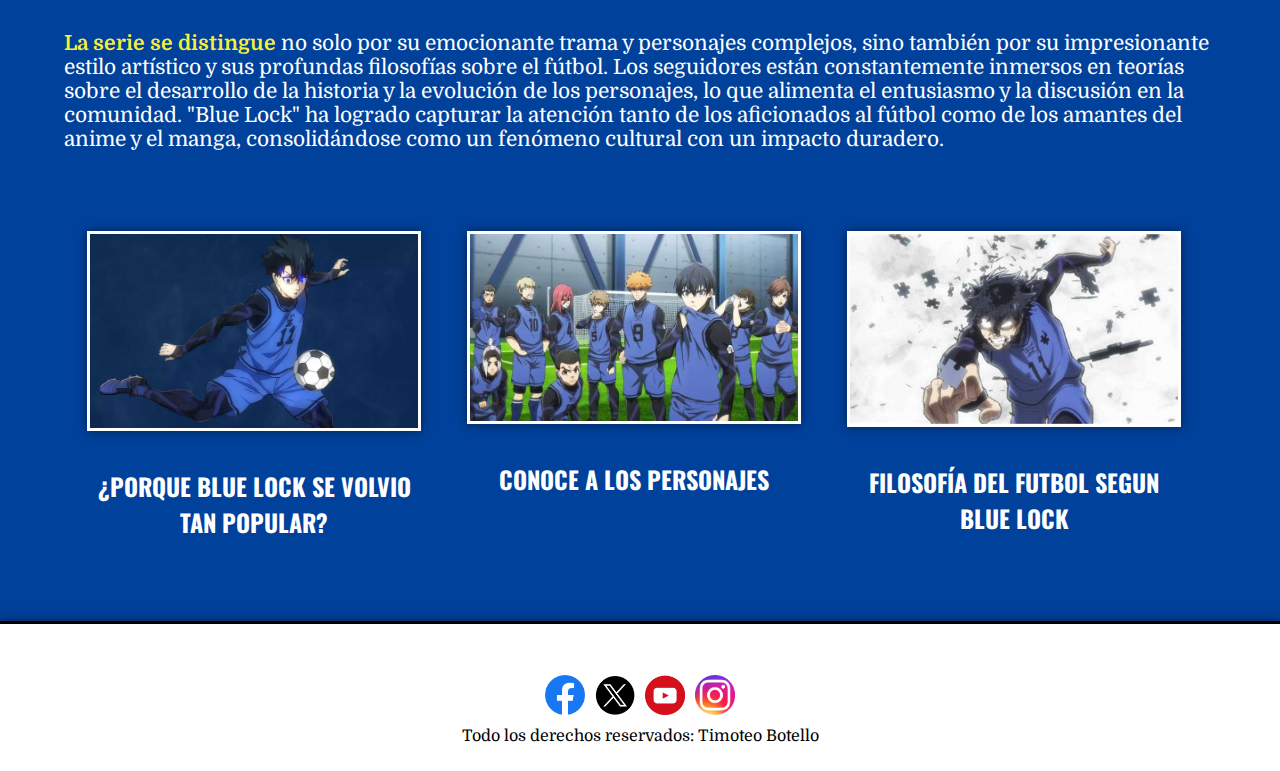
==== commit 6b2742c2: "6.0" ====
--- a/index.html
+++ b/index.html
@@ -90,10 +90,13 @@
         </a>
         <a href="https://www.instagram.com/bluelockoffical/?hl=es" target="_blank">
             <img src="images/redes/instagram.png" alt="Instagram">
+            
         </a>
         
+        <div class="copy_definido"><a href="copyright .html"><img src="./images/Copy.png" alt="Copirihgt"></a></div>
+
         <div class="derecho_autor">
-            <p>Todo los derechos reservados: Timoteo Botello</p>
+            <a href="copyright.html"><p>Todo los derechos reservados: Timoteo Botello</p></a>
         </div>
     </footer>
     <button class="scroll-to-top" onclick="scrollToTop()">↑</button>
--- a/css/estilos.css
+++ b/css/estilos.css
@@ -4,7 +4,6 @@
 	box-sizing: border-box;
 }
 body{
-	/*font-family: 'Rubik', sans-serif;*/
 	background-color: #00419B;
 	font-family: "Domine", serif;
 	font-optical-sizing: auto;
@@ -49,6 +48,7 @@
 	text-decoration: underline;
 	font-weight: 800;
 }
+
 a{
 	text-decoration: none;
 	color: #000000;
@@ -138,8 +138,8 @@
     position: fixed;
     bottom: 20px;
     right: 20px;
-    width: 40px; /* Más pequeño */
-    height: 40px; /* Más pequeño */
+    width: 40px; 
+    height: 40px; 
     background-color: #000000f9;
     color: #fff536f9;
     border: none;
@@ -236,7 +236,7 @@
 
 .galeria a {
     flex: 1 1 23%;
-    margin: 0.5%; /* Margen para dar espacio entre las imágenes */
+    margin: 0.5%; 
     box-sizing: border-box; 
     text-align: center;
     max-width: 23%; 
@@ -308,7 +308,7 @@
     display: flex;
     flex-wrap: wrap; 
     justify-content: space-around;
-    gap: 2%; /* Añade un margen entre las cajitas */
+    gap: 2%; 
      
 }
 
@@ -497,11 +497,17 @@
 
 .derecho_autor {
     position: absolute;
-    bottom: 10px; 
+    bottom: 2px; 
     left: 50%; 
     text-align: center; 
     width: 100%; 
 	margin-left: -50%;
+}
+
+
+
+.copy_definido{
+    display: none;
 }
 
 .titulo_contacto{
@@ -514,7 +520,7 @@
     display: flex;
     align-items: center;
     justify-content: center;
-    gap: 2%; /* Añade un margen entre el formulario y la imagen */
+    gap: 2%; 
 }
 
 .form{
@@ -534,8 +540,8 @@
 	margin-bottom: 4%;
 }
 
-.imagen { /* Modificación: nueva clase para estilizar la imagen */
-    width: 40%; /* Modificación: Ajusta el ancho de la imagen */
+.imagen { 
+    width: 40%; 
     max-height: 455px;
 	height: 800px;
     border: 3px solid white; 
@@ -576,7 +582,7 @@
 }
 
 input::placeholder {
-    color: #000000; /* Color del placeholder */
+    color: #000000; 
 }
 
 input:focus{
@@ -592,8 +598,8 @@
 	color:#000000;
 	cursor:pointer;
 	transition:all .3s;
-	width: 20%; /* Ajusta el ancho del botón */
-    max-width: 200px; /* Máximo ancho para que no sea demasiado grande */
+	width: 20%; 
+    max-width: 200px; 
     display: block;
     text-align: center;
 }
@@ -607,8 +613,8 @@
 div.pie_contacto {
     background: #000000;
     color: #fff;
-    width: 100%; /* Asegura que el pie de contacto ocupe todo el ancho del formulario */
-    text-align: center; /* Centra el contenido del pie de contacto */
+    width: 100%; 
+    text-align: center; 
     padding: 16px 4px;
     border-radius: 6px;
     box-shadow: 10px 10px 40px -14px #000;
@@ -618,8 +624,8 @@
 	margin:0 5px 0 15px;
 }
 
-@media (max-width: 576px) { 
-	header {
+@media (max-width: 576px) {
+    header {
         display: flex;
         align-items: center;
         justify-content: space-between;
@@ -629,6 +635,7 @@
         top: 0;
         z-index: 1;
         flex-wrap: wrap; 
+		width: 100%;
     }
     
     .logo {
@@ -672,255 +679,248 @@
         padding-right: 0; 
     }
 
-	
-section{
-	max-width: 480px;
-	width: 100%;
-	margin-left: auto;
-	margin-right: auto;
-	
-}
-p{
-	padding: 2%;
-	text-align: left;
-	
-
-}
-
-.galeria {
-	flex-direction: column;
-	align-items: center;
-}
-
-.galeria a {
-	flex: 1 1 100%; 
-	max-width: 90%; 
-	margin: 1rem 0; 
-}
-
-.principal{
-	height: 300px;
-	padding: 10%;
-}
-
-.principal_personaje{
-	height: 300px;
-	padding: 10%;
-}
-
-.principal_filosofia{
-	height: 300px;
-	padding: 10%;
-}
-
-.contenedor-filosofias {
-	flex-direction: column; 
-	align-items: center; 
-}
-
-.filosofia {
-	width: 90%; 
-	margin-bottom: 2rem; 
-}
-
-.filosofia img {
-	max-height: none; /* Permite que las imágenes se ajusten automáticamente */
-	height: auto;
-}
-
-.filosofia h2 {
-	text-align: center; /* Centra el texto del h2 */
-	font-size: 1.5rem; /* Aumenta el tamaño de la fuente */
-}
-
-.filosofia p {
-	text-align: left; /* Alinea el texto a la izquierda */
-}
-
-.filosofia .leer-mas {
-	text-align: center; /* Centra el texto en el botón */
-        width: auto; /* Ajusta el ancho automáticamente */
+
+
+    section {
+        max-width: 100%; 
+        width: 100%;
+        margin: 0 auto; /* Centrar contenido */
+        padding: 1rem; /* Ajuste de padding uniforme */
+    }
+
+    p {
+        padding: 2%;
+        text-align: left;
+    }
+
+    .scroll-to-top {
+        display: none; /* Ocultar botón en pantallas pequeñas */
+    }
+    
+    .galeria {
+        flex-direction: column;
+        align-items: center;
+    }
+
+    .galeria a {
+        flex: 1 1 100%; 
+        max-width: 90%; 
+        margin: 1rem 0; 
+    }
+
+    .principal,
+    .principal_personaje,
+    .principal_filosofia {
+        height: 300px;
+        padding: 10%;
+    }
+
+    .contenedor-filosofias {
+        flex-direction: column; 
+        align-items: center; 
+    }
+
+    .filosofia {
+        width: 90%; 
+        margin-bottom: 2rem; 
+    }
+
+    .filosofia img {
+        max-height: none; 
+        height: auto;
+    }
+
+    .filosofia h2 {
+        text-align: center; 
+        font-size: 1.5rem; 
+    }
+
+    .filosofia p {
+        text-align: left; 
+    }
+
+    .filosofia .leer-mas {
+        text-align: center; 
+        width: auto; 
         padding: 0.5rem 1rem;
-}
-
-.secundario{
-	margin-top: 1%;
-	display: block;
-}
-.secundario div{
-	margin-right: auto;
-	margin-left: auto;
-	width: 90%;
-}
-.secundario div a img{
-	margin-bottom: 1rem;
-	
-}
-
-.secundario div a img:hover {
-	opacity: 1;
-	border: 3px solid rgb(2, 2, 2); 
-    box-shadow: 0 0 10px rgba(0, 0, 0, 0.5);
-}
-
-.secundario div a h4{
-	font-size: 1.4rem;
-}
-
-h1{
-	font-size: 2.8rem;
-	padding: 2%;
-	margin-top: 5%;
-}
-
-
-.trailer {
-	padding: 4%;
-	
-}
-
-
-.trailer iframe {
-	margin: 1% auto;
-	width: 360px; 
-	height: 215px; 
-	border: 4px solid white; 
-    box-shadow: 0 0 10px rgba(0, 0, 0, 0.5);
-	
-}
-
-.titulo_centrado{
-	text-align: center;
-	padding: 4%;
-}
-
-.subtitulo{
-	text-align: center;
-	
-}
-
-.cara_imagen img {
-	width: 100%; 
-	max-height: 80%; 
-	border: 3px solid rgb(0, 0, 0); 
-    box-shadow: 0 0 10px rgba(0, 0, 0, 0.5);
-	margin-bottom: 1%;
-}
-
-.valoracion {
-	display: flex;
-	flex-direction: column;
-	align-items: center; 
-	padding: 2%; 
-	margin: 2% 5% 8%;
-}
-
-.contenedor {
-	display: flex;
-	flex-direction: column; 
-	align-items: flex-start; 
-	width: 100%; 
-}
-
-.valoracion img {
-	max-width: 80%; 
-	height: auto;
-	margin: 0 auto; 
-	margin-bottom: 1rem; 
-}
-
-.critico {
-	width: 100%;
-	text-align: left; 
-	margin-bottom: 1rem; 
-	font-size: 1.4rem;
-}
-
-.texto p {
-	text-align: left; 
-	font-size: 1.2rem; 
-	margin-bottom: 1rem; 
-}
-
-.autor {
-	width: 100%;
-	text-align: left; 
-	font-size: 1.4rem;
-}
-
-
-.personaje {
-	margin-bottom: 8%;
-	margin-left: 3%;
-	margin-right: 3%;
-	margin-top: 8%;
-}
-
-.personaje img {
-	float: none;
-	max-width: 90%; 
-	margin: 0 0 8% auto 7%; 
-}
-.personaje p {
-	text-align: left; 
-	margin-top: 3%; 
-	margin-bottom: 3%;
-	margin-left: 2%;
-}
-
-h2{
-	font-size: 1rem;
-}
-h4{
-	font-size: 1rem;
-}
-
-.forma_formulario {
-	display: flex;
-	flex-direction: column;
-	align-items: center;
-}
-
-.form {
-	width: 90%; 
-	margin: 2rem 0; 
-}
-
-.imagen {
-	width: 80%; 
-	height: auto; 
-	margin-top: 4%; 
-	margin-bottom: 8%;
-	border-radius: 80%; 
-	border: 3px solid rgb(255, 255, 255); 
-    box-shadow: 0 0 10px rgba(0, 0, 0, 0.5);
-}
-
-.imagen:hover {
-	transform: none;
-	border: 3px solid rgb(255, 255, 255); 
-    box-shadow: 0 0 10px rgba(0, 0, 0, 0.5);
-}
-
-footer{
-	height: 150px;
-	text-align: center;
-}
-footer a {
-    margin: 0 5px ; 
-}
-
-footer img:hover {
-	transform: scale(1);
-}
-
-.derecho_autor {
-    
-    bottom: 10px; 
-    left: 68%; 
-    text-align: center; 
-    width: 100%; 
-	margin-left: -50%;
-}
-
-}+    }
+
+    .secundario {
+        margin-top: 1%;
+        display: block;
+    }
+
+    .secundario div {
+        margin: 0 auto; /* Centrar contenido */
+        width: 90%;
+    }
+
+    .secundario div a img {
+        margin-bottom: 1rem;
+    }
+
+    .secundario div a img:hover {
+        opacity: 1;
+        border: 3px solid rgb(2, 2, 2); 
+        box-shadow: 0 0 10px rgba(0, 0, 0, 0.5);
+    }
+
+    .secundario div a h4 {
+        font-size: 1.4rem;
+    }
+
+    h1 {
+        font-size: 2.8rem;
+        padding: 2%;
+        margin-top: 5%;
+    }
+
+    .trailer {
+        padding: 4%;
+    }
+
+    .trailer iframe {
+        margin: 1% auto;
+        width: 100%; 
+        max-width: 500px;
+        height: 260px; 
+        border: 4px solid white; 
+        box-shadow: 0 0 10px rgba(0, 0, 0, 0.5);
+    }
+
+    .titulo_centrado {
+        text-align: center;
+        padding: 4%;
+    }
+
+    .subtitulo {
+        text-align: center;
+    }
+
+    .cara_imagen img {
+        width: 100%; 
+        max-height: 80%; 
+        border: 3px solid rgb(0, 0, 0); 
+        box-shadow: 0 0 10px rgba(0, 0, 0, 0.5);
+        margin-bottom: 1%;
+    }
+
+    .valoracion {
+        display: flex;
+        flex-direction: column;
+        align-items: center; 
+        padding: 2%; 
+        margin: 2% 5% 8%;
+    }
+
+    .contenedor {
+        display: flex;
+        flex-direction: column; 
+        align-items: flex-start; 
+        width: 100%; 
+    }
+
+    .valoracion img {
+        max-width: 80%; 
+        height: auto;
+        margin: 0 auto; 
+        margin-bottom: 1rem; 
+    }
+
+    .critico {
+        width: 100%;
+        text-align: left; 
+        margin-bottom: 1rem; 
+        font-size: 1.4rem;
+    }
+
+    .texto p {
+        text-align: left; 
+        font-size: 1.2rem; 
+        margin-bottom: 1rem; 
+    }
+
+    .autor {
+        width: 100%;
+        text-align: left; 
+        font-size: 1.4rem;
+    }
+
+    .personaje {
+        margin-bottom: 8%;
+        margin-left: 3%;
+        margin-right: 3%;
+        margin-top: 8%;
+    }
+
+    .personaje img {
+        float: none;
+        max-width: 90%; 
+        margin: 0 0 8% auto 7%; 
+    }
+
+    .personaje p {
+        text-align: left; 
+        margin-left: 2%;
+    }
+
+    h2 {
+        font-size: 1rem;
+    }
+
+    h4 {
+        font-size: 1rem;
+    }
+
+    .forma_formulario {
+        display: flex;
+        flex-direction: column;
+        align-items: center;
+    }
+
+    .form {
+        width: 90%; 
+        margin: 2rem 0; 
+    }
+
+    .imagen {
+        width: 80%; 
+        height: auto; 
+        margin-top: 4%; 
+        margin-bottom: 8%;
+        border-radius: 80%; 
+        border: 3px solid rgb(255, 255, 255); 
+        box-shadow: 0 0 10px rgba(0, 0, 0, 0.5);
+    }
+
+    .imagen:hover {
+        transform: none;
+        border: 3px solid rgb(255, 255, 255); 
+        box-shadow: 0 0 10px rgba(0, 0, 0, 0.5);
+    }
+
+    footer {
+        height: auto; /* Permitir que el contenido del footer determine la altura */
+        padding: 1rem; /* Añadir padding para mayor espacio */
+        width: 100%; /* Asegurarse de que el footer ocupe todo el ancho */
+        text-align: center;
+    }
+
+    footer a {
+        margin: 0 5px ; 
+    }
+
+    footer img:hover {
+        transform: scale(1);
+    }
+    .copy_definido {
+        display: block;
+    }
+    .derecho_autor {
+         /* Ajuste para centrar el texto */
+         /* Centrar el texto */
+        display: none;
+       
+    }
+}
+
